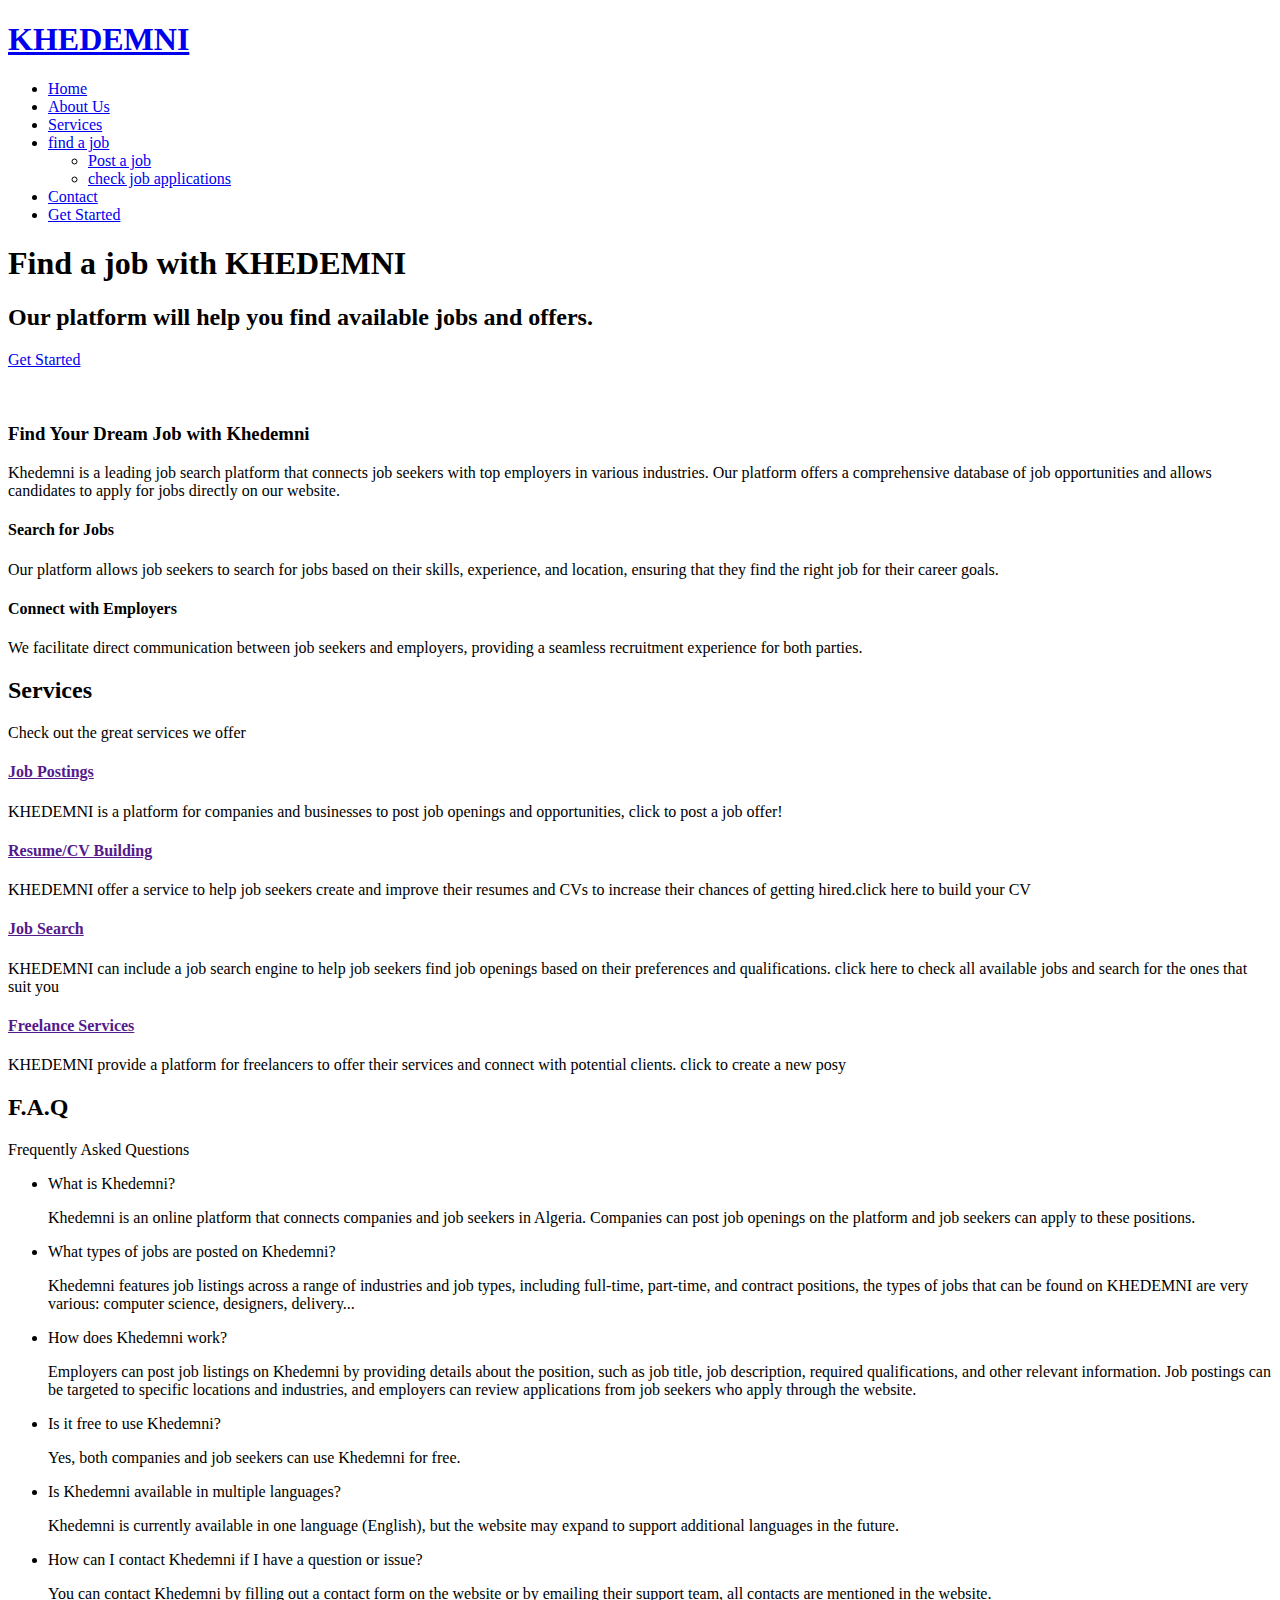
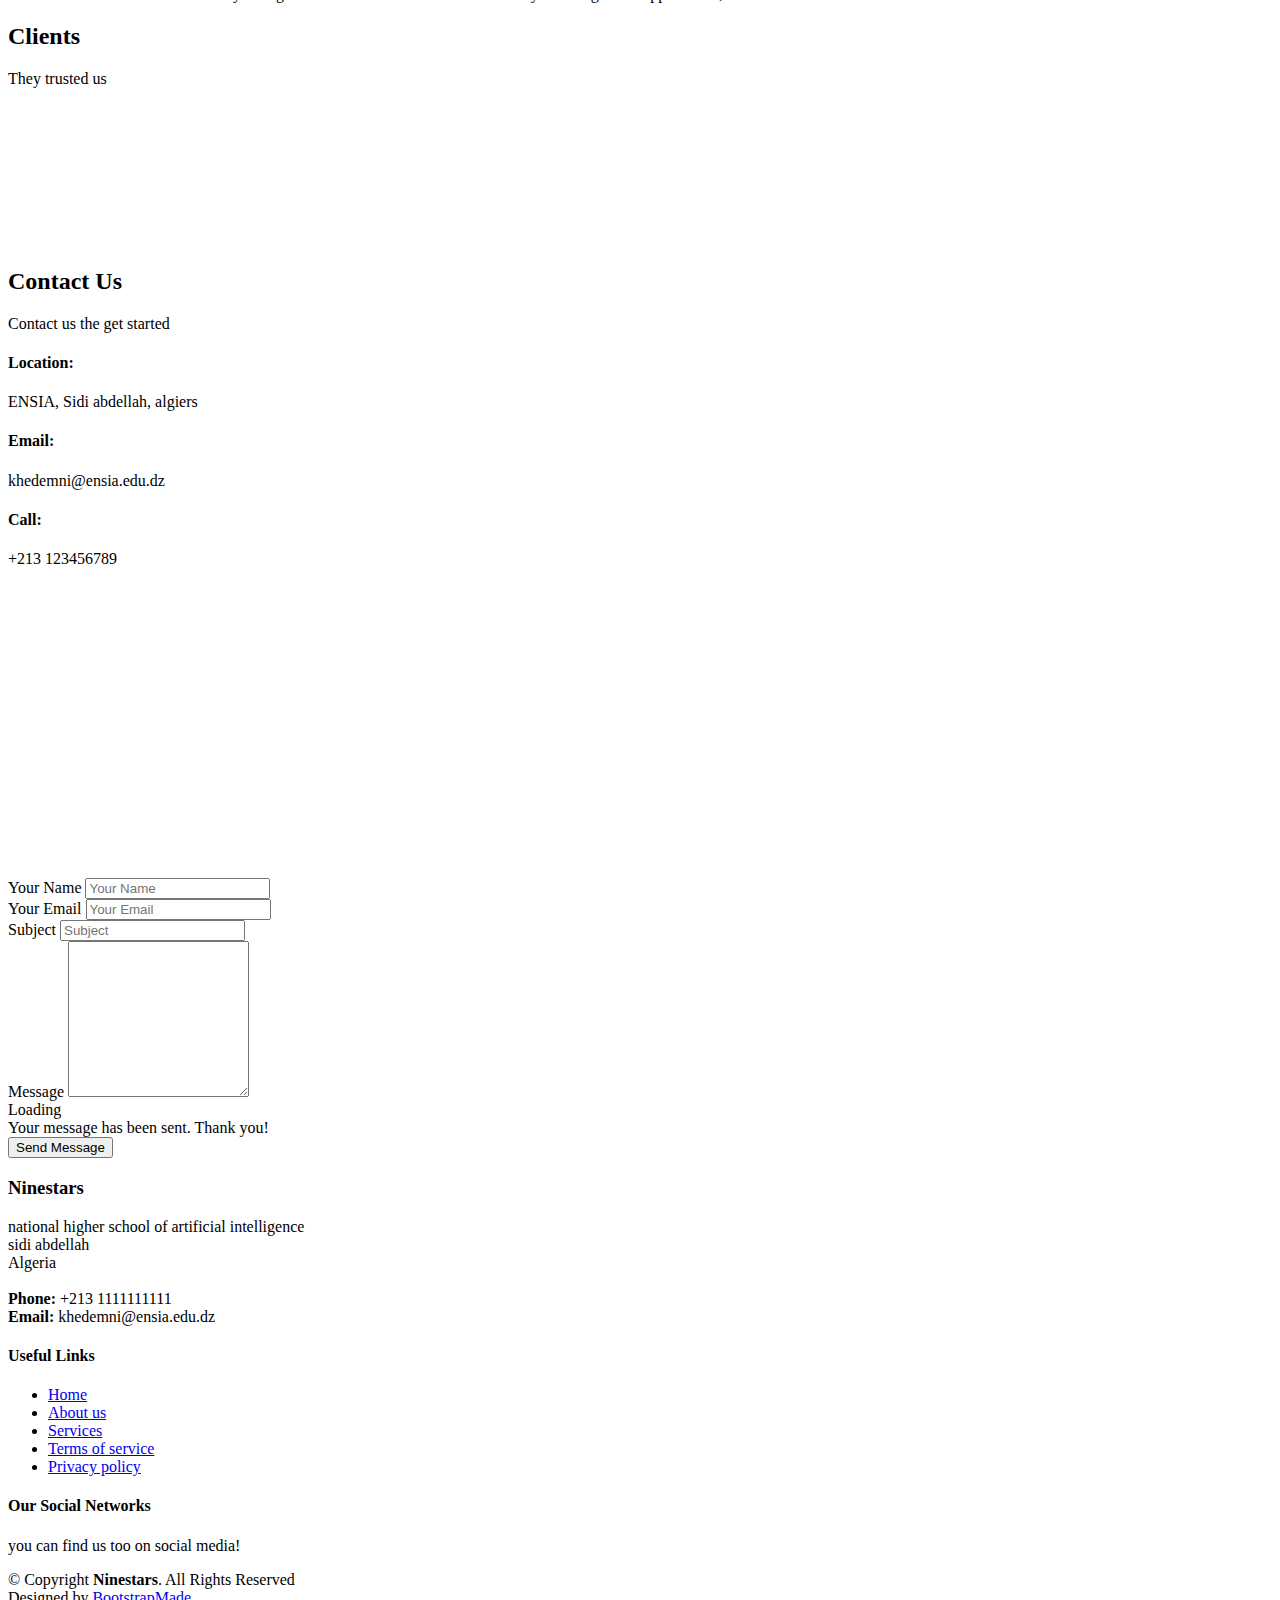
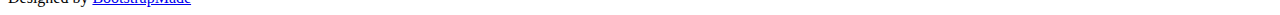
==== index.html @ c77a8284 "Add files via upload" ====
<!DOCTYPE html>
<html lang="en">

<head>
  <meta charset="utf-8">
  <meta content="width=device-width, initial-scale=1.0" name="viewport">

  <title>KHEDEMNI-home page</title>
  <meta content="" name="description">
  <meta content="" name="keywords">

  <!-- Favicons -->
  <link href="assets/img/favicon.png" rel="icon">
  <link href="assets/img/apple-touch-icon.png" rel="apple-touch-icon">

  <!-- Google Fonts -->
  <link href="https://fonts.googleapis.com/css?family=Open+Sans:300,300i,400,400i,600,600i,700,700i|Raleway:300,300i,400,400i,600,600i,700,700i" rel="stylesheet">

  <!-- Vendor CSS Files -->
  <link href="assets/vendor/aos/aos.css" rel="stylesheet">
  <link href="assets/vendor/bootstrap/css/bootstrap.min.css" rel="stylesheet">
  <link href="assets/vendor/bootstrap-icons/bootstrap-icons.css" rel="stylesheet">
  <link href="assets/vendor/boxicons/css/boxicons.min.css" rel="stylesheet">
  <link href="assets/vendor/glightbox/css/glightbox.min.css" rel="stylesheet">
  <link href="assets/vendor/swiper/swiper-bundle.min.css" rel="stylesheet">

  <!--Main CSS File -->
  <link href="assets/css/style.css" rel="stylesheet">

</head>

<body>

  <!-- ======= Header ======= -->
  <header id="header" class="fixed-top d-flex align-items-center">
    <div class="container d-flex align-items-center justify-content-between">

      <div class="logo">
        <h1 class="text-light"><a href="index.html"><span>KHEDEMNI</span></a></h1>
        <!-- Uncomment below if you prefer to use an image logo -->
        <!-- <a href="index.html"><img src="assets/img/logo.png" alt="" class="img-fluid"></a>-->
      </div>

      <nav id="navbar" class="navbar">
        <ul>
          <li><a class="nav-link scrollto active" href="#hero">Home</a></li>
          <li><a class="nav-link scrollto" href="#about">About Us</a></li>
          <li><a class="nav-link scrollto" href="#services">Services</a></li>
          <li class="dropdown"><a href="#"><span>find a job</span> <i class="bi bi-chevron-down"></i></a>
            <ul>
              <li><a href="#">Post a job</a></li>
              <li><a href="#">check job applications</a></li>
            </ul>
          </li>
          <li><a class="nav-link scrollto" href="#contact">Contact</a></li>
          <li><a class="getstarted scrollto" href="#about">Get Started</a></li>
        </ul>
        <i class="bi bi-list mobile-nav-toggle"></i>
      </nav><!-- .navbar -->

    </div>
  </header><!-- End Header -->

  <!-- ======= Hero Section ======= -->
  <section id="hero" class="d-flex align-items-center">

    <div class="container">
      <div class="row gy-4">
        <div class="col-lg-6 order-2 order-lg-1 d-flex flex-column justify-content-center">
          <h1>Find a job with KHEDEMNI</h1>
          <h2>Our platform will help you find available jobs and offers.</h2>
          <div>
            <a href="#about" class="btn-get-started scrollto">Get Started</a>
          </div>
        </div>
        <div class="col-lg-6 order-1 order-lg-2 hero-img">
          <img src="assets/img/hero-img.svg" class="img-fluid animated" alt="">
        </div>
      </div>
    </div>

  </section><!-- End Hero -->

  <main id="main">

    <!-- ======= About Section ======= -->
    <section id="about" class="about">
      <div class="container">

        <div class="row justify-content-between">
          <div class="col-lg-5 d-flex align-items-center justify-content-center about-img">
            <img src="assets/img/about-img.svg" class="img-fluid" alt="" data-aos="zoom-in">
          </div>
          <div class="col-lg-6 pt-5 pt-lg-0">
            <h3 data-aos="fade-up">Find Your Dream Job with Khedemni</h3>
            <p data-aos="fade-up" data-aos-delay="100">
              Khedemni is a leading job search platform that connects job seekers with top employers in various industries. Our platform offers a comprehensive database of job opportunities and allows candidates to apply for jobs directly on our website.
            </p>
            <div class="row">
              <div class="col-md-6" data-aos="fade-up" data-aos-delay="100">
                <i class="bx bx-receipt"></i>
                <h4>Search for Jobs</h4>
                <p>Our platform allows job seekers to search for jobs based on their skills, experience, and location, ensuring that they find the right job for their career goals.</p>
              </div>
              <div class="col-md-6" data-aos="fade-up" data-aos-delay="200">
                <i class="bx bx-cube-alt"></i>
                <h4>Connect with Employers</h4>
                <p>We facilitate direct communication between job seekers and employers, providing a seamless recruitment experience for both parties.</p>
              </div>
            </div>
          </div>
        </div>

      </div>
    </section><!-- End About Section -->

    <!-- ======= Services Section ======= -->
    <section id="services" class="services section-bg">
      <div class="container" data-aos="fade-up">

        <div class="section-title">
          <h2>Services</h2>
          <p>Check out the great services we offer</p>
        </div>

        <div class="row">
          <div class="col-md-6 col-lg-3 d-flex align-items-stretch" data-aos="zoom-in" data-aos-delay="100">
            <div class="icon-box">
              <div class="icon"><i class="bx bxl-dribbble"></i></div>
              <h4 class="title"><a href="">Job Postings</a></h4>
              <p class="description">KHEDEMNI is a platform for companies and businesses to post job openings and opportunities, click to post a job offer!</p>
            </div>
          </div>

          <div class="col-md-6 col-lg-3 d-flex align-items-stretch" data-aos="zoom-in" data-aos-delay="200">
            <div class="icon-box">
              <div class="icon"><i class="bx bx-file"></i></div>
              <h4 class="title"><a href="">Resume/CV Building</a></h4>
              <p class="description">KHEDEMNI offer a service to help job seekers create and improve their resumes and CVs to increase their chances of getting hired.click here to build your CV</p>
            </div>
          </div>

          <div class="col-md-6 col-lg-3 d-flex align-items-stretch" data-aos="zoom-in" data-aos-delay="300">
            <div class="icon-box">
              <div class="icon"><i class="bx bx-tachometer"></i></div>
              <h4 class="title"><a href="">Job Search</a></h4>
              <p class="description">KHEDEMNI can include a job search engine to help job seekers find job openings based on their preferences and qualifications. click here to check all available jobs and search for the ones that suit you</p>
            </div>
          </div>

          <div class="col-md-6 col-lg-3 d-flex align-items-stretch" data-aos="zoom-in" data-aos-delay="400">
            <div class="icon-box">
              <div class="icon"><i class="bx bx-world"></i></div>
              <h4 class="title"><a href="">Freelance Services</a></h4>
              <p class="description">KHEDEMNI provide a platform for freelancers to offer their services and connect with potential clients. click to create a new posy</p>
            </div>
          </div>

        </div>

      </div>
    </section><!-- End Services Section -->
    <!-- ======= F.A.Q Section ======= -->
    <section id="faq" class="faq section-bg">
      <div class="container" data-aos="fade-up">

        <div class="section-title">
          <h2>F.A.Q</h2>
          <p>Frequently Asked Questions</p>
        </div>

        <ul class="faq-list" data-aos="fade-up" data-aos-delay="100">

          <li>
            <div data-bs-toggle="collapse" class="collapsed question" href="#faq1">What is Khedemni? <i class="bi bi-chevron-down icon-show"></i><i class="bi bi-chevron-up icon-close"></i></div>
            <div id="faq1" class="collapse" data-bs-parent=".faq-list">
              <p>
                Khedemni is an online platform that connects companies and job seekers in Algeria. Companies can post job openings on the platform and job seekers can apply to these positions.
              </p>
            </div>
          </li>

          <li>
            <div data-bs-toggle="collapse" href="#faq2" class="collapsed question">What types of jobs are posted on Khedemni? <i class="bi bi-chevron-down icon-show"></i><i class="bi bi-chevron-up icon-close"></i></div>
            <div id="faq2" class="collapse" data-bs-parent=".faq-list">
              <p>
                Khedemni features job listings across a range of industries and job types, including full-time, part-time, and contract positions, the types of jobs that can be found on KHEDEMNI are very various: computer science, designers, delivery...
              </p>
            </div>
          </li>

          <li>
            <div data-bs-toggle="collapse" href="#faq3" class="collapsed question"> How does Khedemni work?<i class="bi bi-chevron-down icon-show"></i><i class="bi bi-chevron-up icon-close"></i></div>
            <div id="faq3" class="collapse" data-bs-parent=".faq-list">
              <p>
                Employers can post job listings on Khedemni by providing details about the position, such as job title, job description, required qualifications, and other relevant information. Job postings can be targeted to specific locations and industries, and employers can review applications from job seekers who apply through the website.
              </p>
            </div>
          </li>

          <li>
            <div data-bs-toggle="collapse" href="#faq4" class="collapsed question">Is it free to use Khedemni?<i class="bi bi-chevron-down icon-show"></i><i class="bi bi-chevron-up icon-close"></i></div>
            <div id="faq4" class="collapse" data-bs-parent=".faq-list">
              <p>
                Yes, both companies and job seekers can use Khedemni for free.
              </p>
            </div>
          </li>

          <li>
            <div data-bs-toggle="collapse" href="#faq5" class="collapsed question">Is Khedemni available in multiple languages?<i class="bi bi-chevron-down icon-show"></i><i class="bi bi-chevron-up icon-close"></i></div>
            <div id="faq5" class="collapse" data-bs-parent=".faq-list">
              <p>
                Khedemni is currently available in one language (English), but the website may expand to support additional languages in the future.
              </p>
            </div>
          </li>

          <li>
            <div data-bs-toggle="collapse" href="#faq6" class="collapsed question">How can I contact Khedemni if I have a question or issue? <i class="bi bi-chevron-down icon-show"></i><i class="bi bi-chevron-up icon-close"></i></div>
            <div id="faq6" class="collapse" data-bs-parent=".faq-list">
              <p>
                You can contact Khedemni by filling out a contact form on the website or by emailing their support team, all contacts are mentioned in the website.
              </p>
            </div>
          </li>

        </ul>

      </div>
    </section><!-- End F.A.Q Section -->
    <!-- ======= Clients Section ======= -->
    <section id="clients" class="clients section-bg">
      <div class="container" data-aos="fade-up">

        <div class="section-title">
          <h2>Clients</h2>
          <p>They trusted us</p>
        </div>

        <div class="clients-slider swiper" data-aos="fade-up" data-aos-delay="100">
          <div class="swiper-wrapper align-items-center">
            <div class="swiper-slide"><img src="assets/img/clients/client-1.png" class="img-fluid" alt=""></div>
            <div class="swiper-slide"><img src="assets/img/clients/client-2.png" class="img-fluid" alt=""></div>
            <div class="swiper-slide"><img src="assets/img/clients/client-3.png" class="img-fluid" alt=""></div>
            <div class="swiper-slide"><img src="assets/img/clients/client-4.png" class="img-fluid" alt=""></div>
            <div class="swiper-slide"><img src="assets/img/clients/client-5.png" class="img-fluid" alt=""></div>
            <div class="swiper-slide"><img src="assets/img/clients/client-6.png" class="img-fluid" alt=""></div>
            <div class="swiper-slide"><img src="assets/img/clients/client-7.png" class="img-fluid" alt=""></div>
            <div class="swiper-slide"><img src="assets/img/clients/client-8.png" class="img-fluid" alt=""></div>
          </div>
          <div class="swiper-pagination"></div>
        </div>

      </div>
    </section><!-- End Clients Section -->

    <!-- ======= Contact Us Section ======= -->
    <section id="contact" class="contact">
      <div class="container" data-aos="fade-up">

        <div class="section-title">
          <h2>Contact Us</h2>
          <p>Contact us the get started</p>
        </div>

        <div class="row">

          <div class="col-lg-5 d-flex align-items-stretch" data-aos="fade-up" data-aos-delay="100">
            <div class="info">
              <div class="address">
                <i class="bi bi-geo-alt"></i>
                <h4>Location:</h4>
                <p>ENSIA, Sidi abdellah, algiers</p>
              </div>

              <div class="email">
                <i class="bi bi-envelope"></i>
                <h4>Email:</h4>
                <p>khedemni@ensia.edu.dz</p>
              </div>

              <div class="phone">
                <i class="bi bi-phone"></i>
                <h4>Call:</h4>
                <p>+213 123456789</p>
              </div>

              <iframe src="https://www.google.com/maps/embed?pb=!1m14!1m8!1m3!1d12097.433213460943!2d-74.0062269!3d40.7101282!3m2!1i1024!2i768!4f13.1!3m3!1m2!1s0x0%3A0xb89d1fe6bc499443!2sDowntown+Conference+Center!5e0!3m2!1smk!2sbg!4v1539943755621" frameborder="0" style="border:0; width: 100%; height: 290px;" allowfullscreen></iframe>
            </div>

          </div>

          <div class="col-lg-7 mt-5 mt-lg-0 d-flex align-items-stretch" data-aos="fade-up" data-aos-delay="200">
            <form action="forms/contact.php" method="post" role="form" class="php-email-form">
              <div class="row">
                <div class="form-group col-md-6">
                  <label for="name">Your Name</label>
                  <input type="text" name="name" class="form-control" id="name" placeholder="Your Name" required>
                </div>
                <div class="form-group col-md-6 mt-3 mt-md-0">
                  <label for="name">Your Email</label>
                  <input type="email" class="form-control" name="email" id="email" placeholder="Your Email" required>
                </div>
              </div>
              <div class="form-group mt-3">
                <label for="name">Subject</label>
                <input type="text" class="form-control" name="subject" id="subject" placeholder="Subject" required>
              </div>
              <div class="form-group mt-3">
                <label for="name">Message</label>
                <textarea class="form-control" name="message" rows="10" required></textarea>
              </div>
              <div class="my-3">
                <div class="loading">Loading</div>
                <div class="error-message"></div>
                <div class="sent-message">Your message has been sent. Thank you!</div>
              </div>
              <div class="text-center"><button type="submit">Send Message</button></div>
            </form>
          </div>

        </div>

      </div>
    </section><!-- End Contact Us Section -->

  </main><!-- End #main -->

  <!-- ======= Footer ======= -->
  <footer id="footer">
    <div class="footer-top">
      <div class="container">
        <div class="row">

          <div class="col-lg-3 col-md-6 footer-contact">
            <h3>Ninestars</h3>
            <p>
              national higher school of artificial intelligence <br>
              sidi abdellah<br>
              Algeria <br><br>
              <strong>Phone:</strong> +213 1111111111<br>
              <strong>Email:</strong> khedemni@ensia.edu.dz<br>
            </p>
          </div>

          <div class="col-lg-3 col-md-6 footer-links">
            <h4>Useful Links</h4>
            <ul>
              <li><i class="bx bx-chevron-right"></i> <a href="#">Home</a></li>
              <li><i class="bx bx-chevron-right"></i> <a href="#about">About us</a></li>
              <li><i class="bx bx-chevron-right"></i> <a href="#services">Services</a></li>
              <li><i class="bx bx-chevron-right"></i> <a href="#">Terms of service</a></li>
              <li><i class="bx bx-chevron-right"></i> <a href="#">Privacy policy</a></li>
            </ul>
          </div>
          <div class="col-lg-3 col-md-6 footer-links">
            <h4>Our Social Networks</h4>
            <div class="social-links mt-3">
              <p>you can find us too on social media!</p>
              <a href="https://twitter.com" class="twitter"><i class="bx bxl-twitter"></i></a>
              <a href="#" class="facebook"><i class="bx bxl-facebook"></i></a>
              <a href="#" class="instagram"><i class="bx bxl-instagram"></i></a>
              <a href="#" class="google-plus"><i class="bx bxl-skype"></i></a>
              <a href="#" class="linkedin"><i class="bx bxl-linkedin"></i></a>
            </div>
          </div>

        </div>
      </div>
    </div>

    <div class="container py-4">
      <div class="copyright">
        &copy; Copyright <strong><span>Ninestars</span></strong>. All Rights Reserved
      </div>
      <div class="credits">
        <!-- All the links in the footer should remain intact. -->
        <!-- You can delete the links only if you purchased the pro version. -->
        <!-- Licensing information: https://bootstrapmade.com/license/ -->
        <!-- Purchase the pro version with working PHP/AJAX contact form: https://bootstrapmade.com/ninestars-free-bootstrap-3-theme-for-creative/ -->
        Designed by <a href="https://bootstrapmade.com/">BootstrapMade</a>
      </div>
    </div>
  </footer><!-- End Footer -->

  <a href="#" class="back-to-top d-flex align-items-center justify-content-center"><i class="bi bi-arrow-up-short"></i></a>

  <!-- Vendor JS Files -->
  <script src="assets/vendor/aos/aos.js"></script>
  <script src="assets/vendor/bootstrap/js/bootstrap.bundle.min.js"></script>
  <script src="assets/vendor/glightbox/js/glightbox.min.js"></script>
  <script src="assets/vendor/isotope-layout/isotope.pkgd.min.js"></script>
  <script src="assets/vendor/swiper/swiper-bundle.min.js"></script>
  <script src="assets/vendor/php-email-form/validate.js"></script>

  <!-- Template Main JS File -->
  <script src="assets/js/main.js"></script>

</body>

</html>
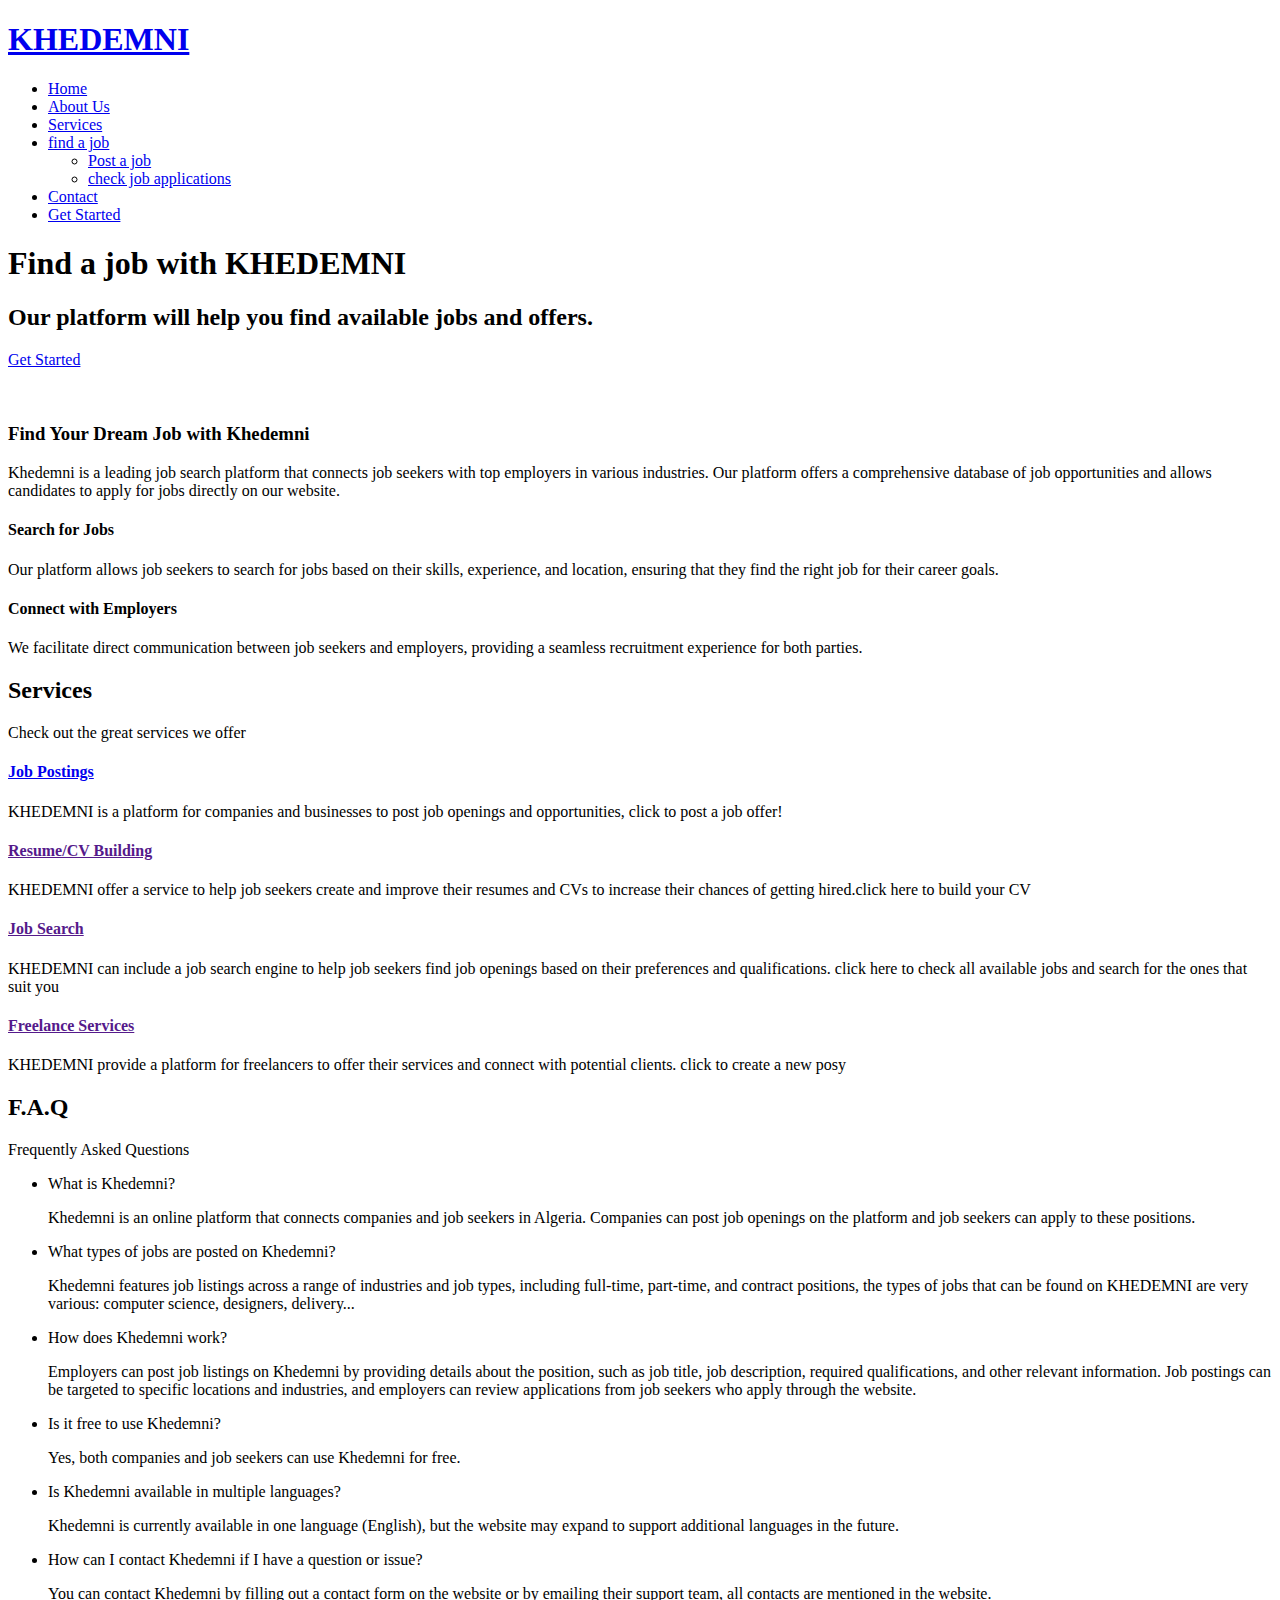
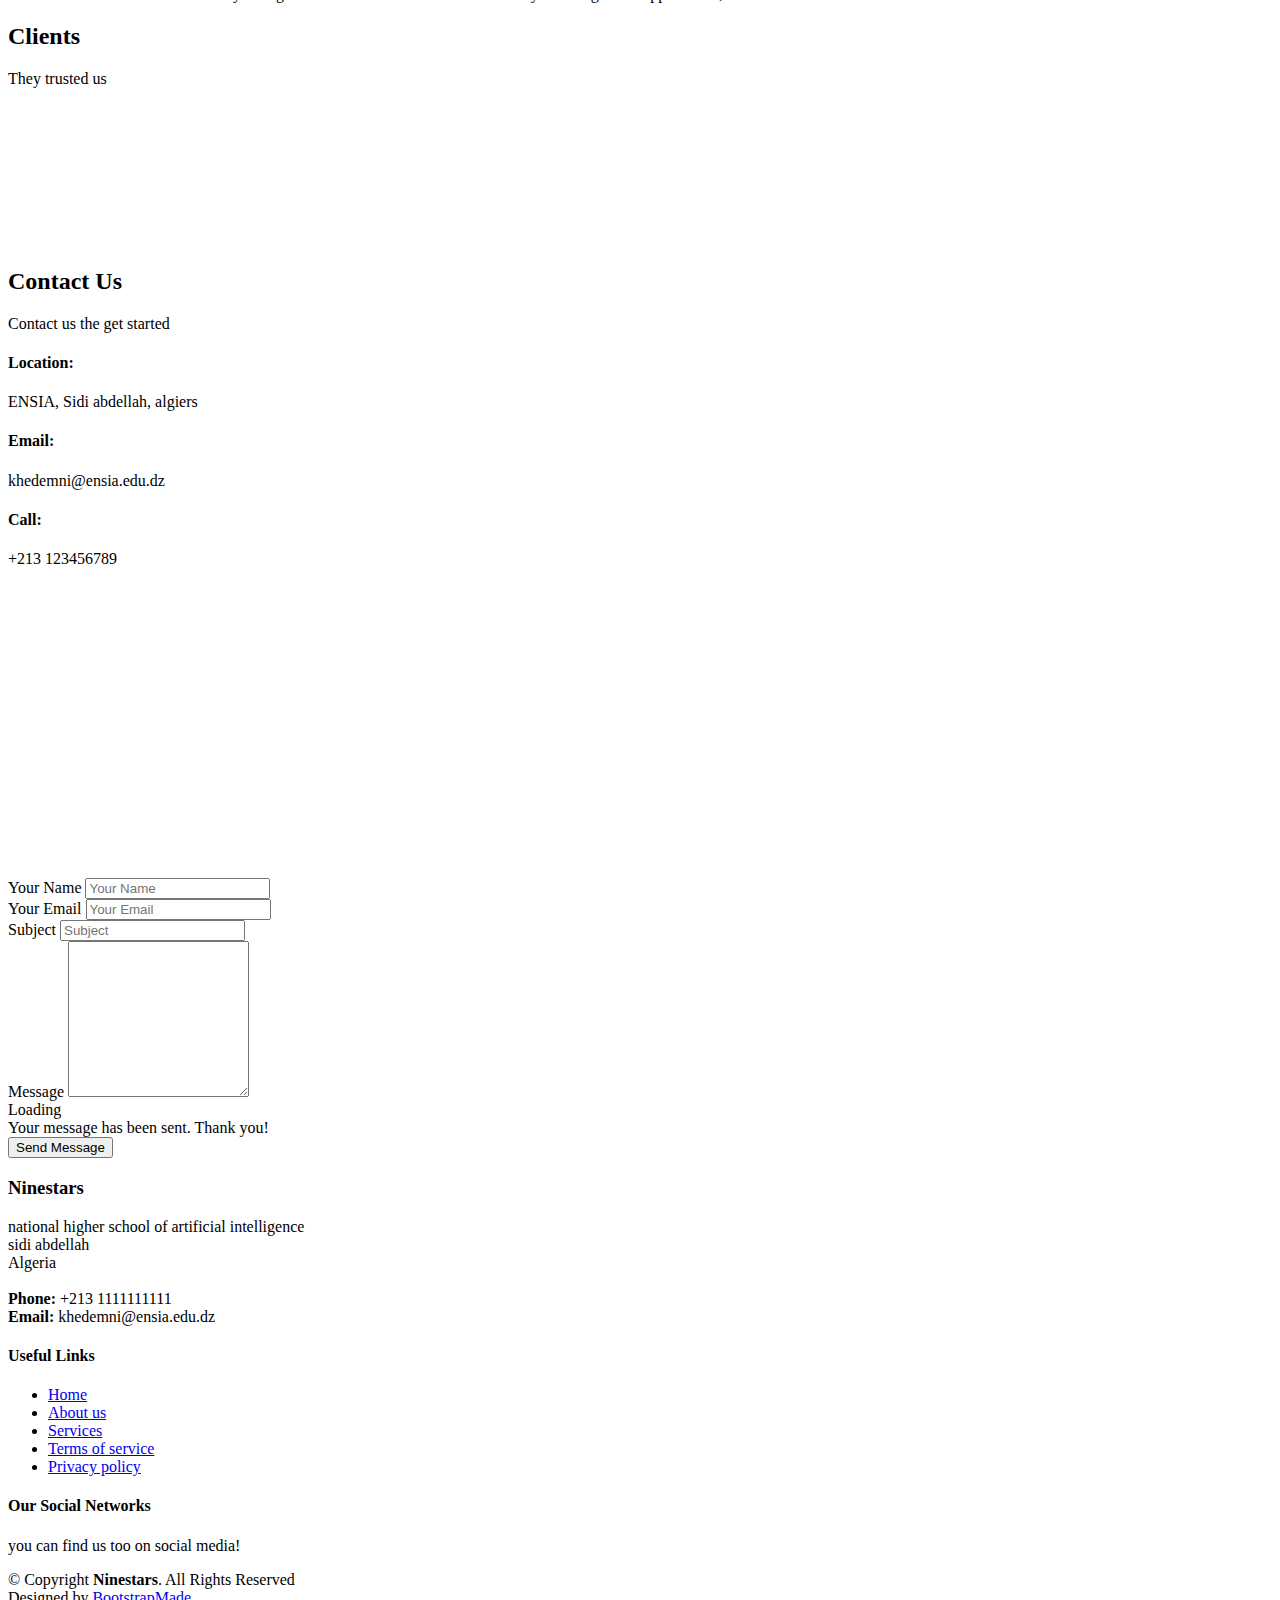
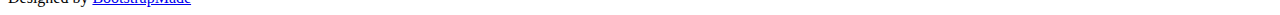
==== commit 29b6b494: "Update index.html" ====
--- a/index.html
+++ b/index.html
@@ -48,7 +48,7 @@
           <li><a class="nav-link scrollto" href="#services">Services</a></li>
           <li class="dropdown"><a href="#"><span>find a job</span> <i class="bi bi-chevron-down"></i></a>
             <ul>
-              <li><a href="#">Post a job</a></li>
+              <li><a href="jobposting.html">Post a job</a></li>
               <li><a href="#">check job applications</a></li>
             </ul>
           </li>
@@ -127,7 +127,7 @@
           <div class="col-md-6 col-lg-3 d-flex align-items-stretch" data-aos="zoom-in" data-aos-delay="100">
             <div class="icon-box">
               <div class="icon"><i class="bx bxl-dribbble"></i></div>
-              <h4 class="title"><a href="">Job Postings</a></h4>
+              <h4 class="title"><a href="jobposting.html">Job Postings</a></h4>
               <p class="description">KHEDEMNI is a platform for companies and businesses to post job openings and opportunities, click to post a job offer!</p>
             </div>
           </div>
@@ -399,4 +399,4 @@
 
 </body>
 
-</html>+</html>
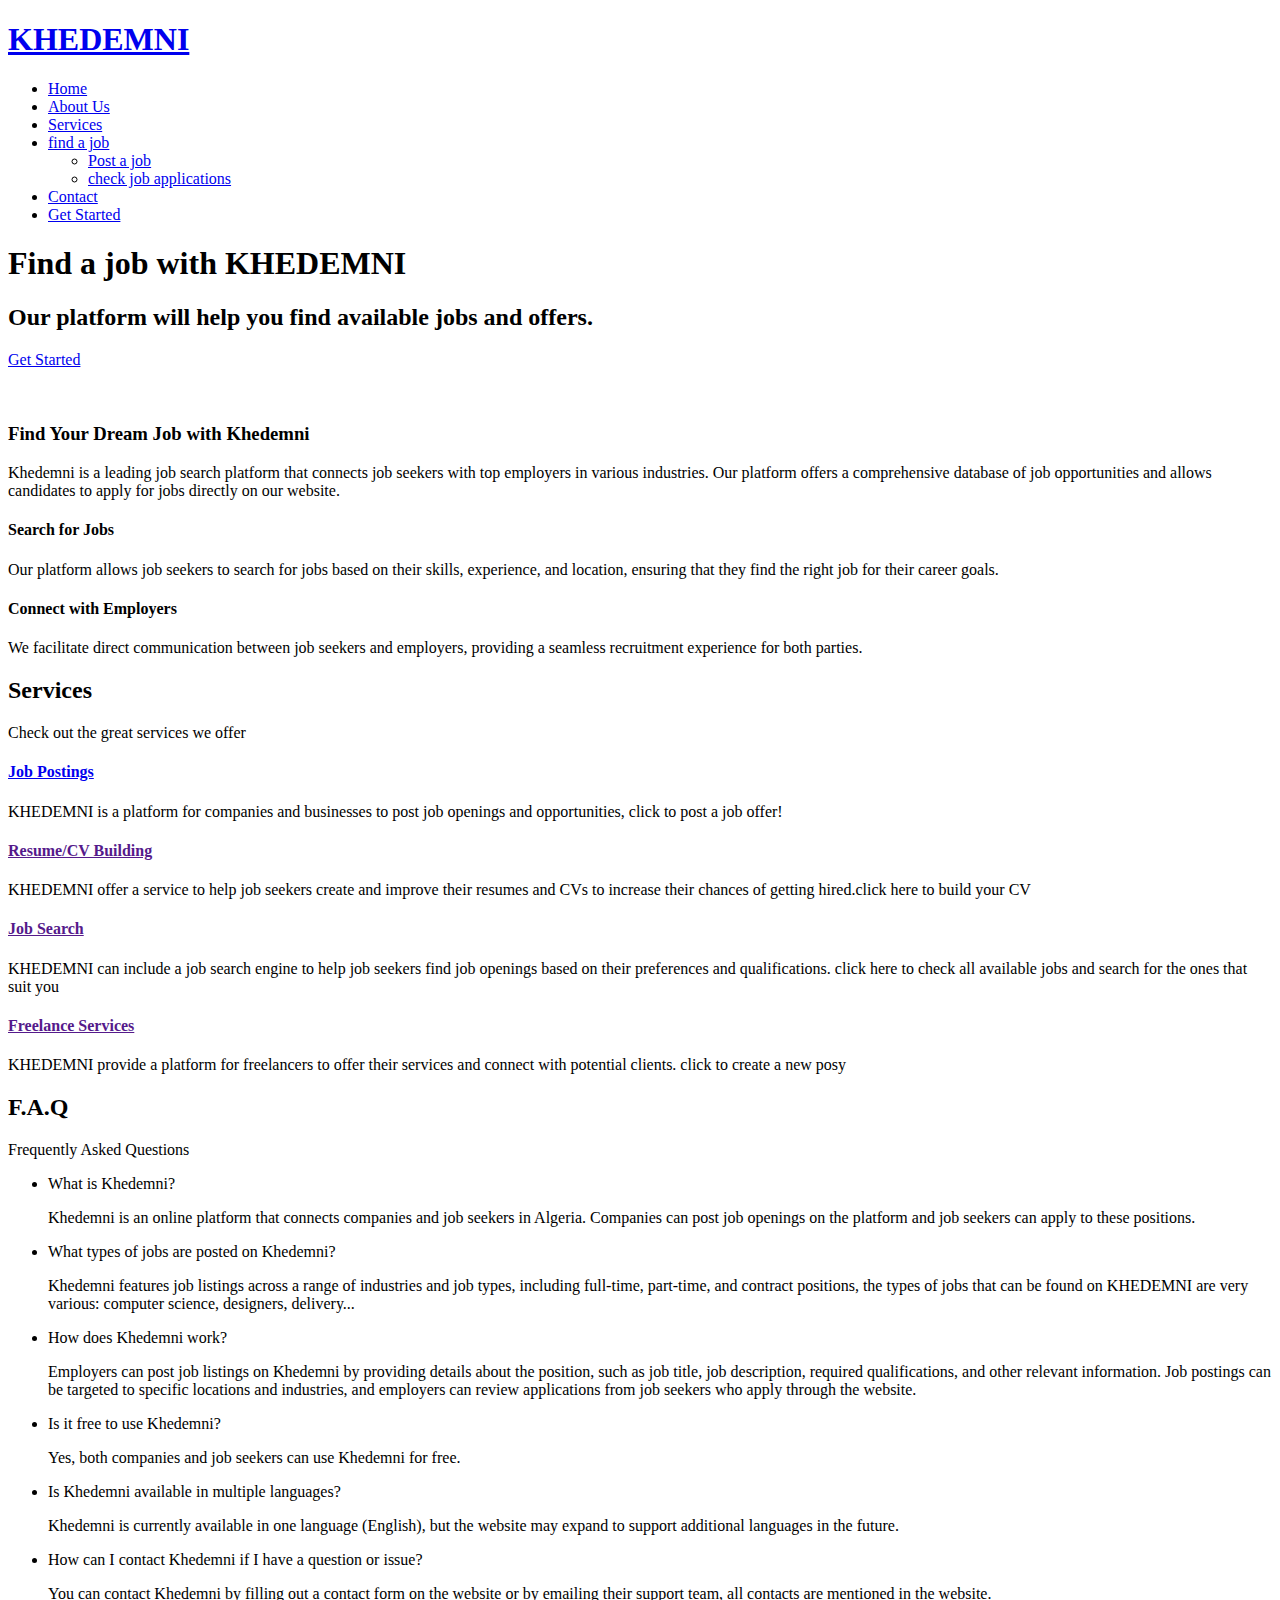
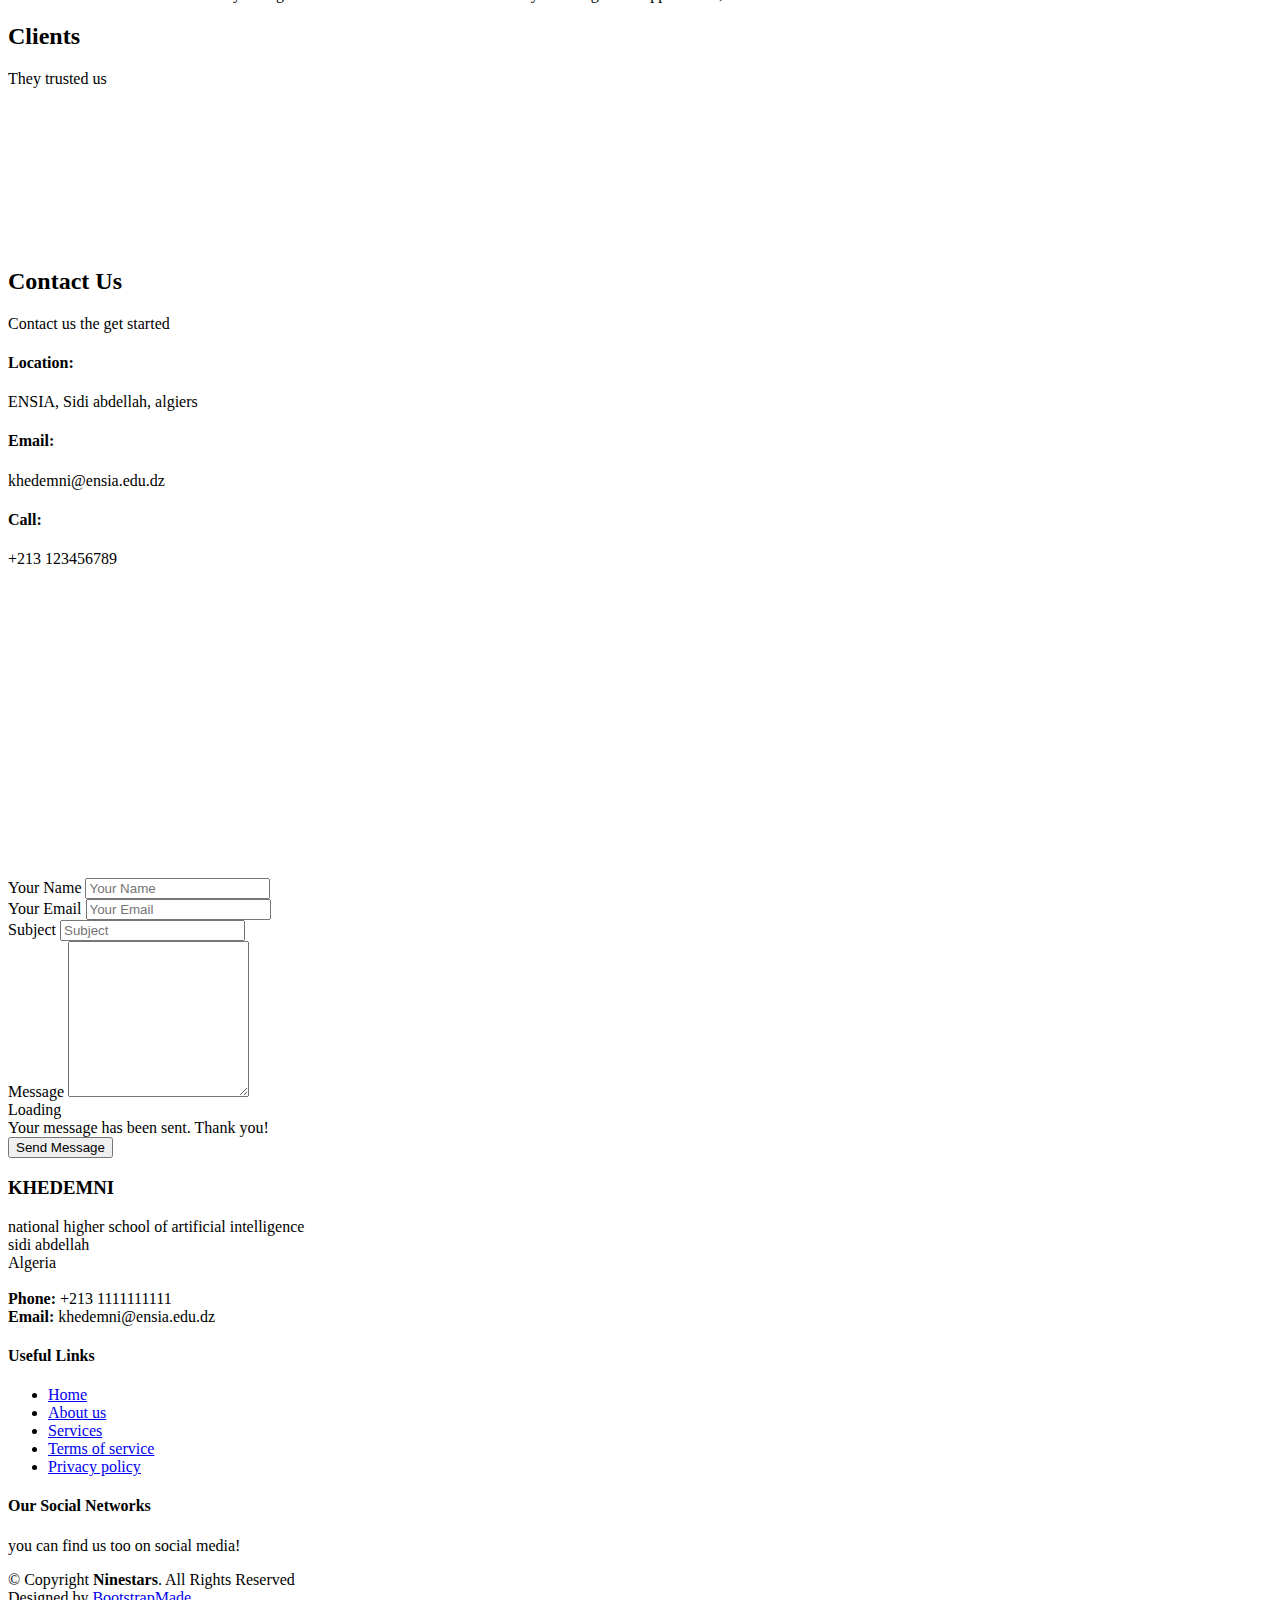
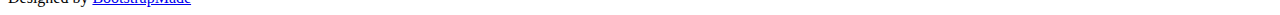
==== commit cb782716: "Update index.html" ====
--- a/index.html
+++ b/index.html
@@ -334,7 +334,7 @@
         <div class="row">
 
           <div class="col-lg-3 col-md-6 footer-contact">
-            <h3>Ninestars</h3>
+            <h3>KHEDEMNI</h3>
             <p>
               national higher school of artificial intelligence <br>
               sidi abdellah<br>
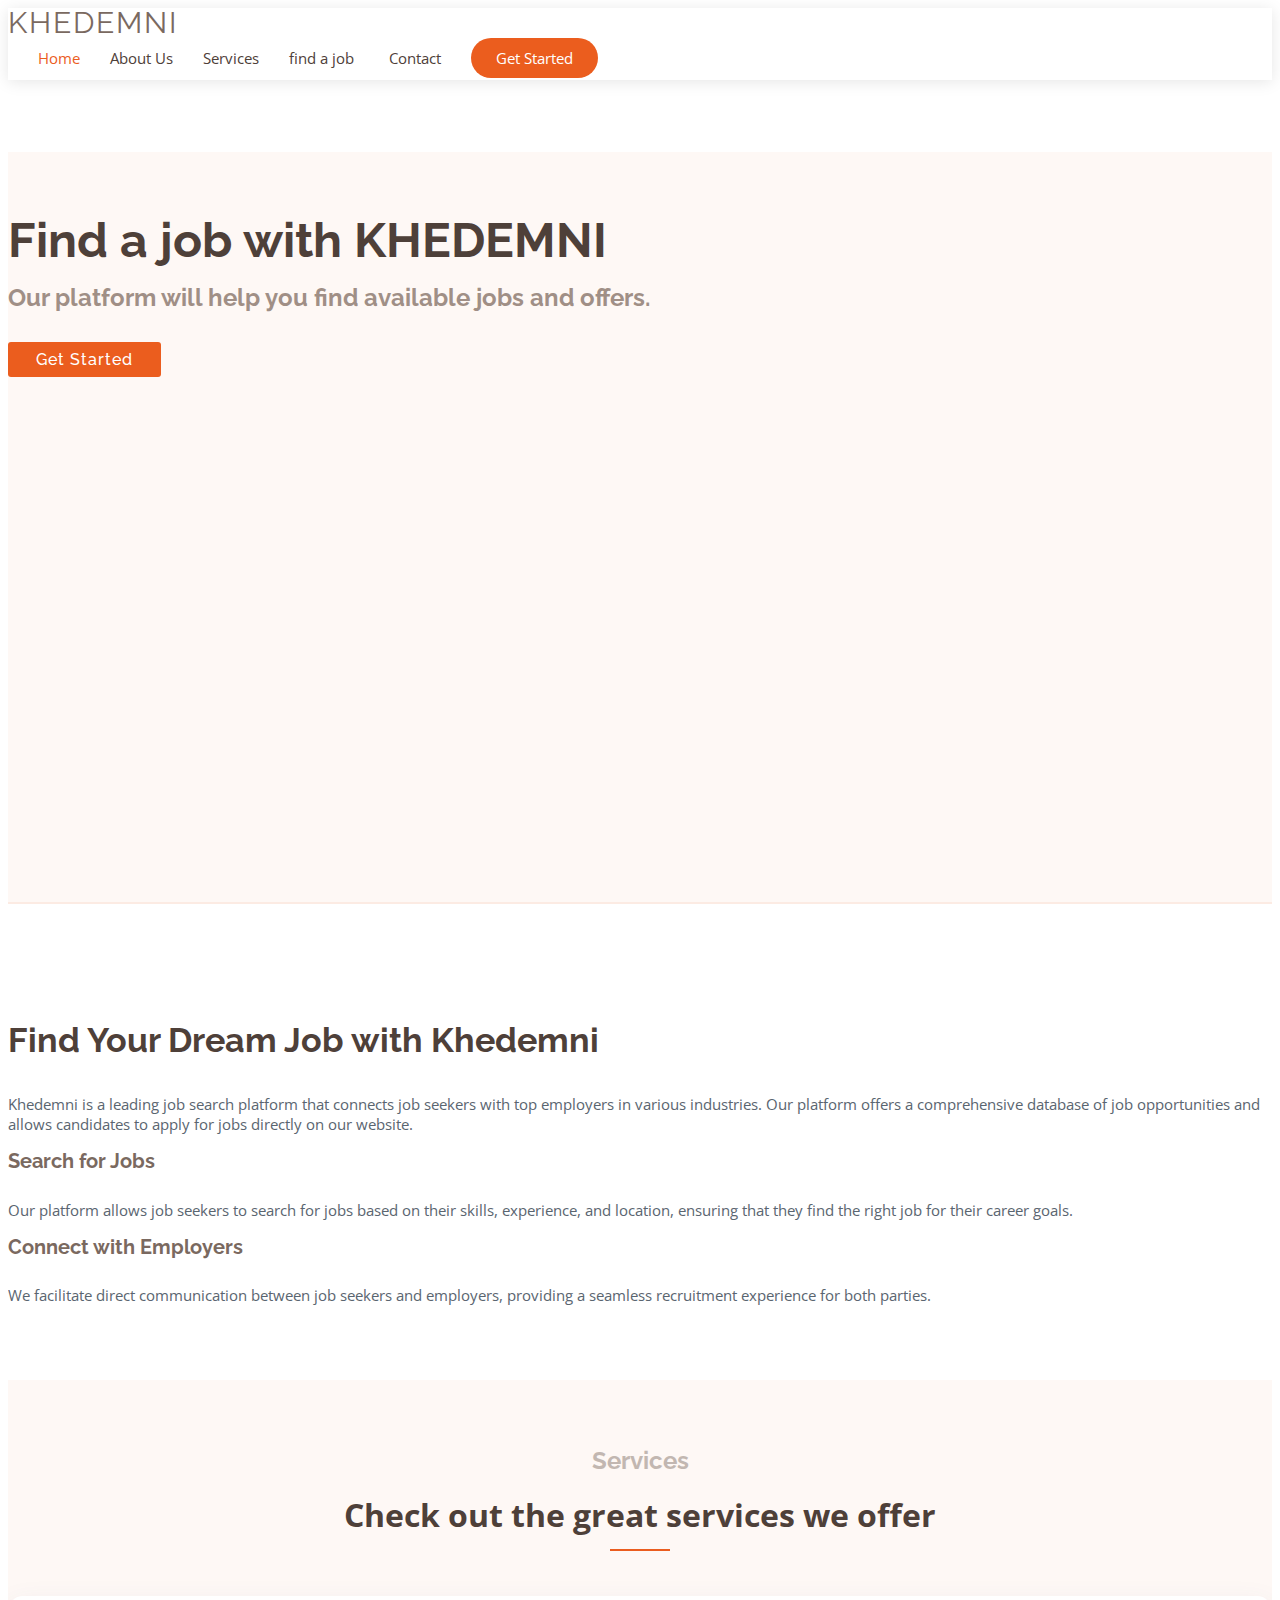
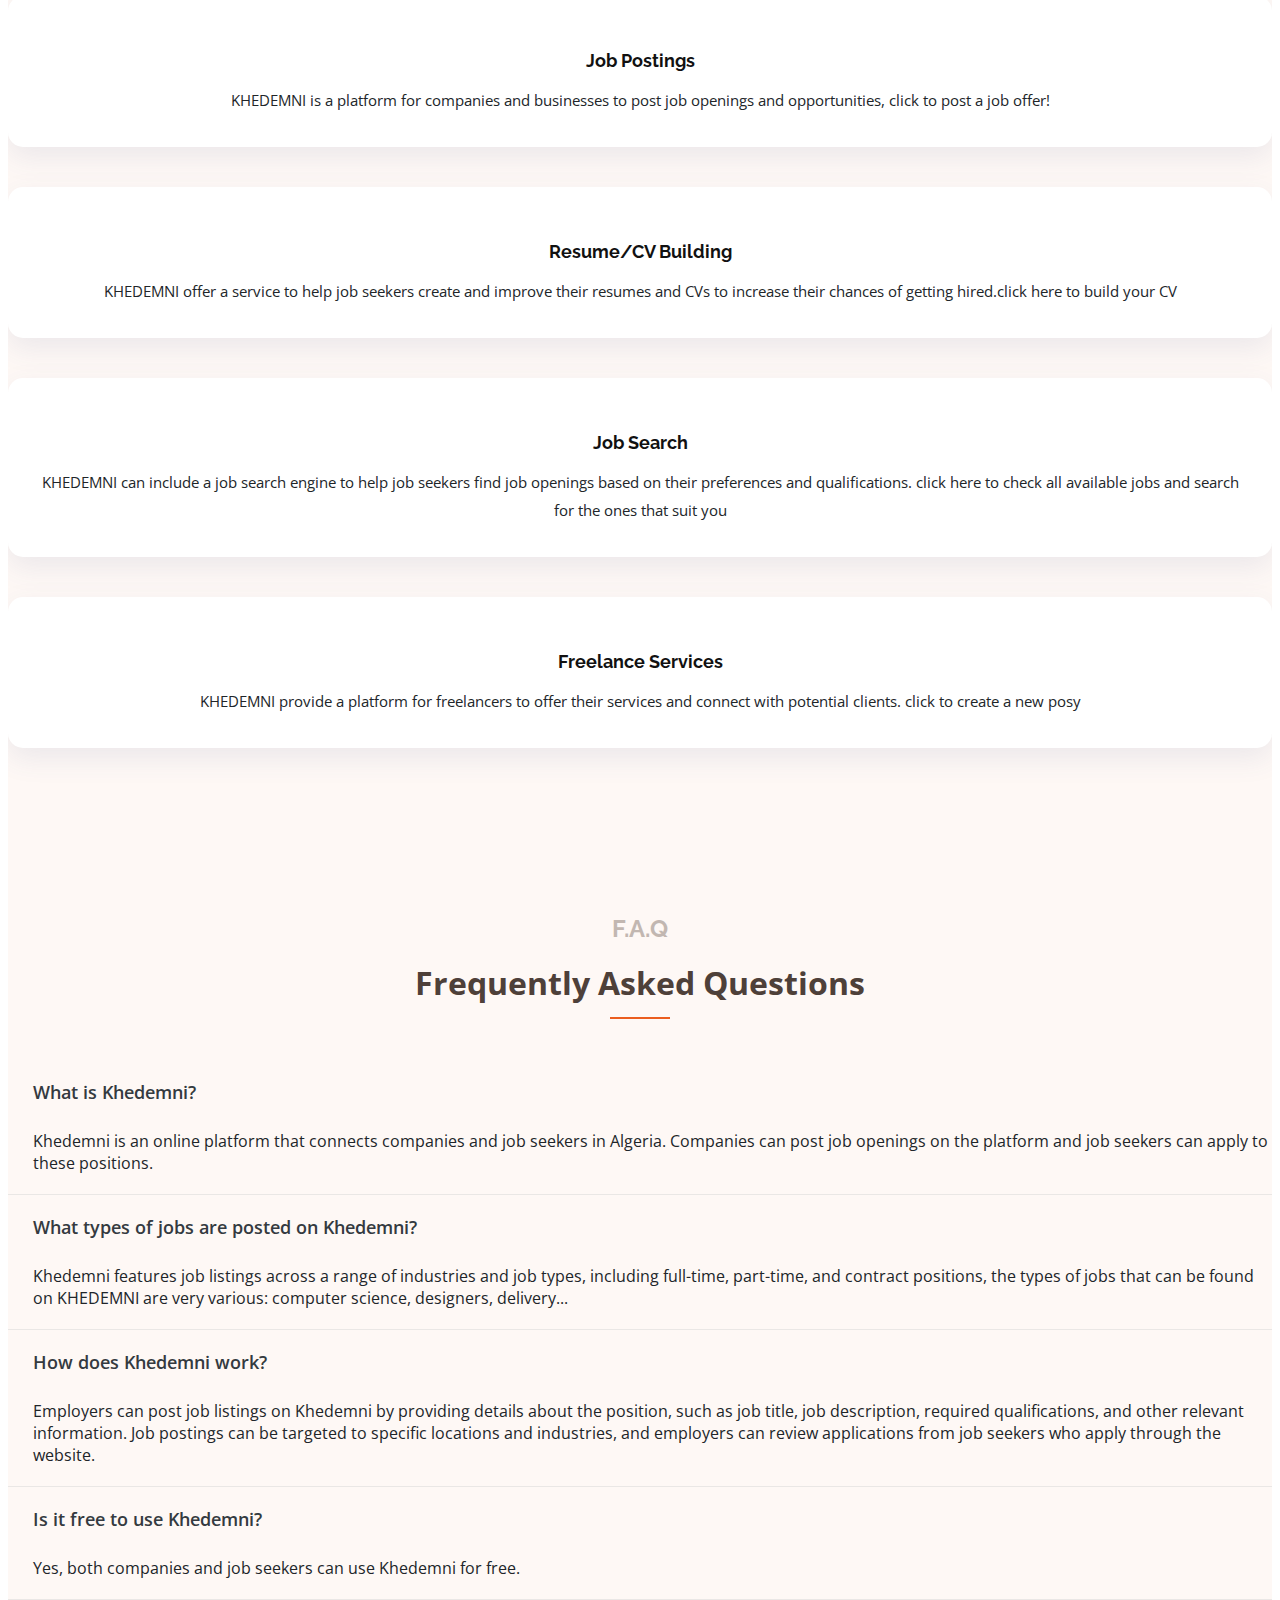
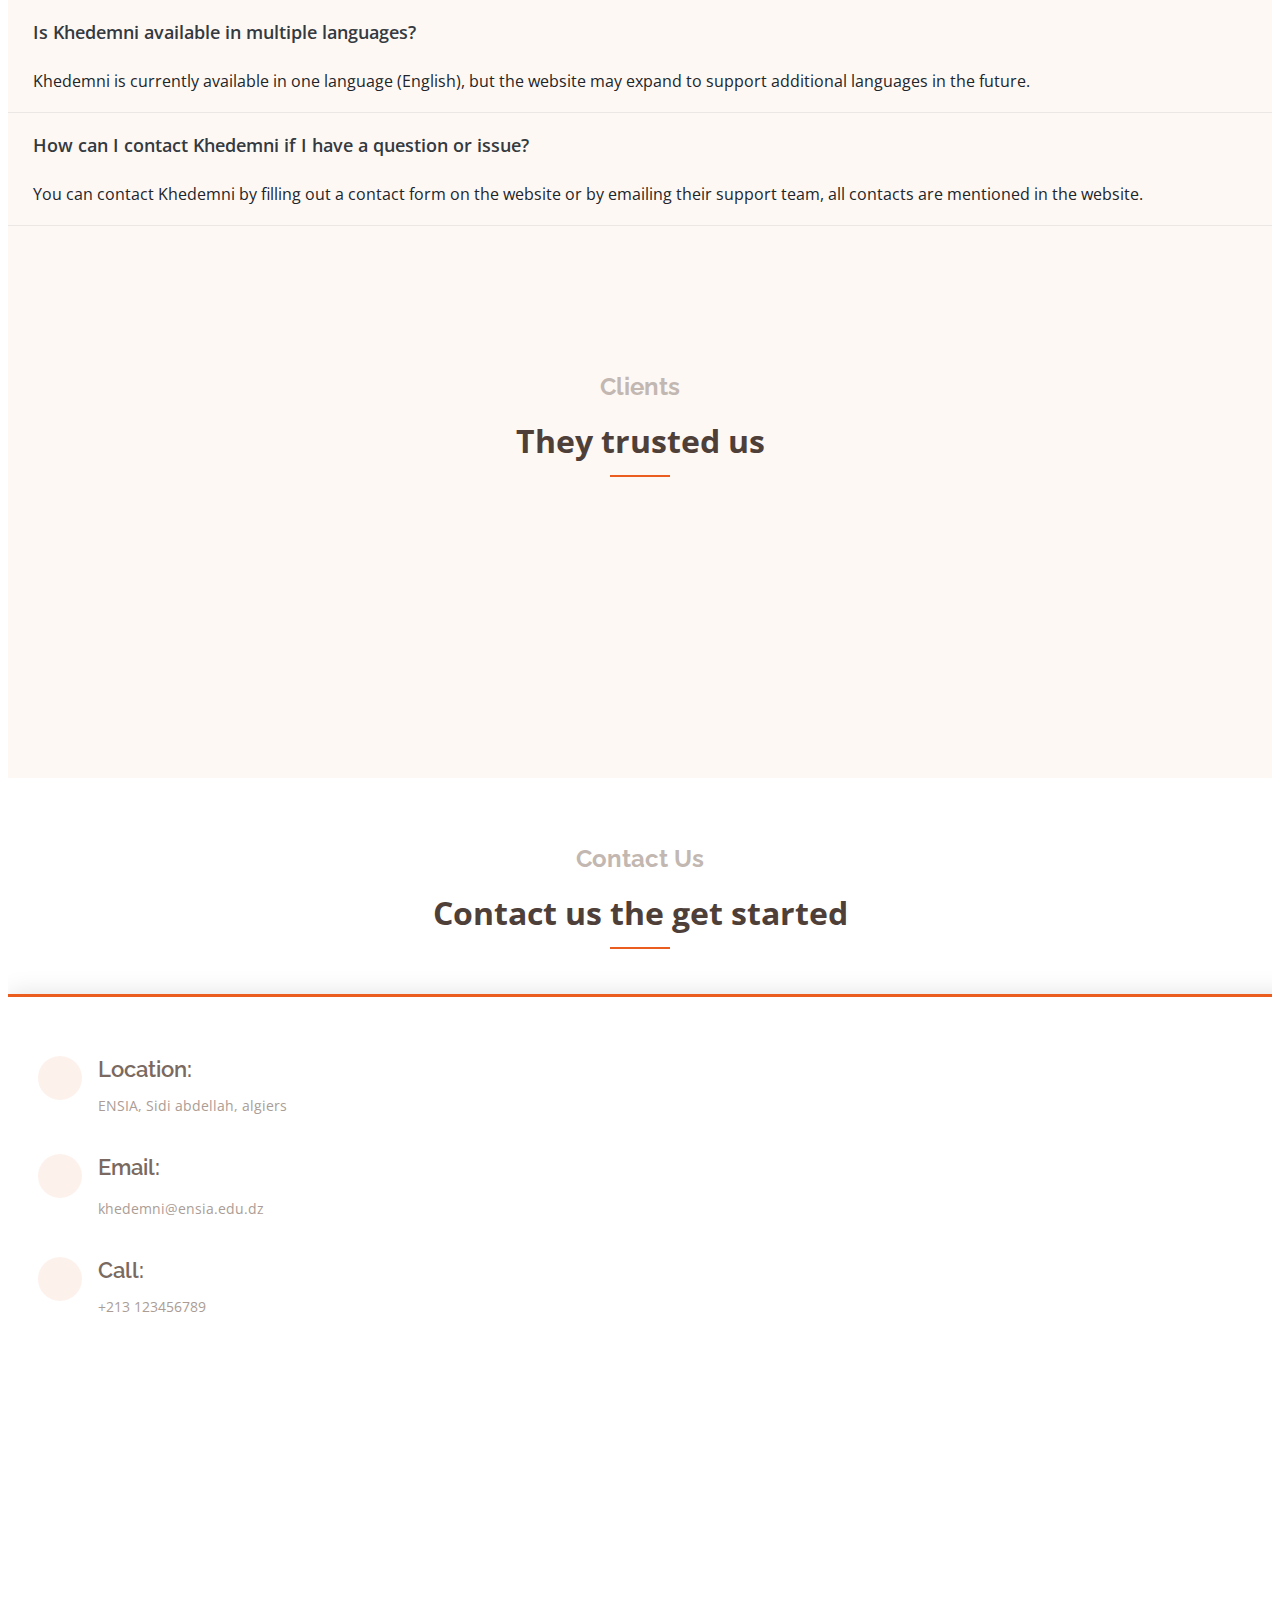
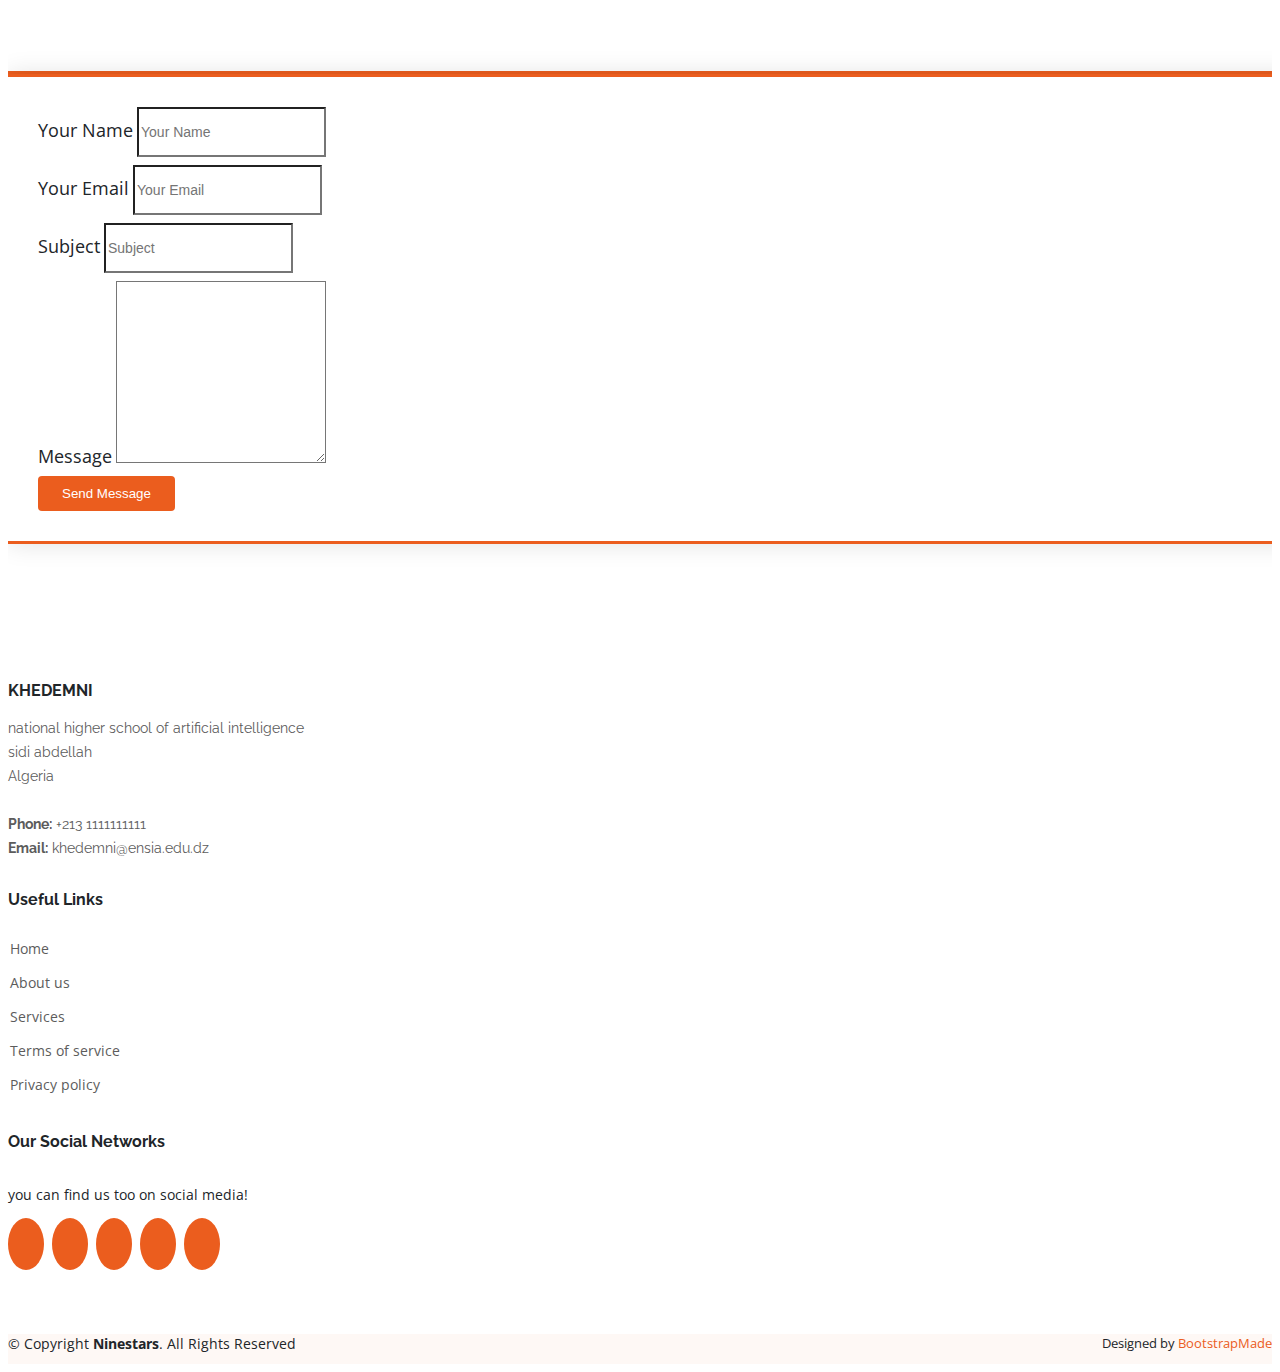
==== commit 0a0a83b6: "Update index.html" ====
--- a/index.html
+++ b/index.html
@@ -25,7 +25,7 @@
   <link href="assets/vendor/swiper/swiper-bundle.min.css" rel="stylesheet">
 
   <!--Main CSS File -->
-  <link href="assets/css/style.css" rel="stylesheet">
+  <link href="css/style.css" rel="stylesheet">
 
 </head>
 
--- a/css/style.css
+++ b/css/style.css
@@ -0,0 +1,1392 @@
+/**
+* Template Name: Ninestars
+* Updated: Mar 10 2023 with Bootstrap v5.2.3
+* Template URL: https://bootstrapmade.com/ninestars-free-bootstrap-3-theme-for-creative/
+* Author: BootstrapMade.com
+* License: https://bootstrapmade.com/license/
+*/
+
+/*--------------------------------------------------------------
+# General
+--------------------------------------------------------------*/
+body {
+  font-family: "Open Sans", sans-serif;
+  color: #212529;
+}
+
+a {
+  color: #eb5d1e;
+  text-decoration: none;
+}
+
+a:hover {
+  color: #ef7f4d;
+  text-decoration: none;
+}
+
+h1,
+h2,
+h3,
+h4,
+h5,
+h6,
+.font-primary {
+  font-family: "Raleway", sans-serif;
+}
+
+/*--------------------------------------------------------------
+# Back to top button
+--------------------------------------------------------------*/
+.back-to-top {
+  position: fixed;
+  visibility: hidden;
+  opacity: 0;
+  right: 15px;
+  bottom: 15px;
+  z-index: 99999;
+  background: #eb5d1e;
+  width: 40px;
+  height: 40px;
+  border-radius: 4px;
+  transition: all 0.4s;
+}
+
+.back-to-top i {
+  font-size: 24px;
+  color: #fff;
+  line-height: 0;
+}
+
+.back-to-top:hover {
+  background: #ee7843;
+  color: #fff;
+}
+
+.back-to-top.active {
+  visibility: visible;
+  opacity: 1;
+}
+
+/*--------------------------------------------------------------
+# Disable aos animation delay on mobile devices
+--------------------------------------------------------------*/
+@media screen and (max-width: 768px) {
+  [data-aos-delay] {
+    transition-delay: 0 !important;
+  }
+}
+
+/*--------------------------------------------------------------
+# Header
+--------------------------------------------------------------*/
+#header {
+  height: 72px;
+  transition: all 0.5s;
+  z-index: 997;
+  transition: all 0.5s;
+  background: #fff;
+  box-shadow: 0px 2px 15px rgba(0, 0, 0, 0.1);
+}
+
+#header .logo h1 {
+  font-size: 30px;
+  margin: 0;
+  line-height: 1;
+  font-weight: 400;
+  letter-spacing: 2px;
+}
+
+#header .logo h1 a,
+#header .logo h1 a:hover {
+  color: #7a6960;
+  text-decoration: none;
+}
+
+#header .logo img {
+  padding: 0;
+  margin: 0;
+  max-height: 40px;
+}
+
+#main {
+  margin-top: 72px;
+}
+
+/*--------------------------------------------------------------
+# Navigation Menu
+--------------------------------------------------------------*/
+/**
+* Desktop Navigation 
+*/
+.navbar {
+  padding: 0;
+}
+
+.navbar ul {
+  margin: 0;
+  padding: 0;
+  display: flex;
+  list-style: none;
+  align-items: center;
+}
+
+.navbar li {
+  position: relative;
+}
+
+.navbar a,
+.navbar a:focus {
+  display: flex;
+  align-items: center;
+  justify-content: space-between;
+  padding: 10px 0 10px 30px;
+  font-size: 15px;
+  color: #4e4039;
+  white-space: nowrap;
+  transition: 0.3s;
+}
+
+.navbar a i,
+.navbar a:focus i {
+  font-size: 12px;
+  line-height: 0;
+  margin-left: 5px;
+}
+
+.navbar a:hover,
+.navbar .active,
+.navbar .active:focus,
+.navbar li:hover>a {
+  color: #eb5d1e;
+}
+
+.navbar .getstarted,
+.navbar .getstarted:focus {
+  background: #eb5d1e;
+  color: #fff;
+  padding: 10px 25px;
+  margin-left: 30px;
+  border-radius: 50px;
+}
+
+.navbar .getstarted:hover,
+.navbar .getstarted:focus:hover {
+  color: #fff;
+  background: #ee7843;
+}
+
+.navbar .dropdown ul {
+  display: block;
+  position: absolute;
+  left: 14px;
+  top: calc(100% + 30px);
+  margin: 0;
+  padding: 10px 0;
+  z-index: 99;
+  opacity: 0;
+  visibility: hidden;
+  background: #fff;
+  box-shadow: 0px 0px 30px rgba(127, 137, 161, 0.25);
+  transition: 0.3s;
+}
+
+.navbar .dropdown ul li {
+  min-width: 200px;
+}
+
+.navbar .dropdown ul a {
+  padding: 10px 20px;
+  font-size: 15px;
+  text-transform: none;
+}
+
+.navbar .dropdown ul a i {
+  font-size: 12px;
+}
+
+.navbar .dropdown ul a:hover,
+.navbar .dropdown ul .active:hover,
+.navbar .dropdown ul li:hover>a {
+  color: #eb5d1e;
+}
+
+.navbar .dropdown:hover>ul {
+  opacity: 1;
+  top: 100%;
+  visibility: visible;
+}
+
+.navbar .dropdown .dropdown ul {
+  top: 0;
+  left: calc(100% - 30px);
+  visibility: hidden;
+}
+
+.navbar .dropdown .dropdown:hover>ul {
+  opacity: 1;
+  top: 0;
+  left: 100%;
+  visibility: visible;
+}
+
+@media (max-width: 1366px) {
+  .navbar .dropdown .dropdown ul {
+    left: -90%;
+  }
+
+  .navbar .dropdown .dropdown:hover>ul {
+    left: -100%;
+  }
+}
+
+/**
+* Mobile Navigation 
+*/
+.mobile-nav-toggle {
+  color: #7a6960;
+  font-size: 28px;
+  cursor: pointer;
+  display: none;
+  line-height: 0;
+  transition: 0.5s;
+}
+
+.mobile-nav-toggle.bi-x {
+  color: #fff;
+}
+
+@media (max-width: 991px) {
+  .mobile-nav-toggle {
+    display: block;
+  }
+
+  .navbar ul {
+    display: none;
+  }
+}
+
+.navbar-mobile {
+  position: fixed;
+  overflow: hidden;
+  top: 0;
+  right: 0;
+  left: 0;
+  bottom: 0;
+  background: rgba(78, 64, 57, 0.9);
+  transition: 0.3s;
+}
+
+.navbar-mobile .mobile-nav-toggle {
+  position: absolute;
+  top: 15px;
+  right: 15px;
+}
+
+.navbar-mobile ul {
+  display: block;
+  position: absolute;
+  top: 55px;
+  right: 15px;
+  bottom: 15px;
+  left: 15px;
+  padding: 10px 0;
+  background-color: #fff;
+  overflow-y: auto;
+  transition: 0.3s;
+}
+
+.navbar-mobile a,
+.navbar-mobile a:focus {
+  padding: 10px 20px;
+  font-size: 15px;
+  color: #7a6960;
+}
+
+.navbar-mobile a:hover,
+.navbar-mobile .active,
+.navbar-mobile li:hover>a {
+  color: #eb5d1e;
+}
+
+.navbar-mobile .getstarted,
+.navbar-mobile .getstarted:focus {
+  margin: 15px;
+}
+
+.navbar-mobile .dropdown ul {
+  position: static;
+  display: none;
+  margin: 10px 20px;
+  padding: 10px 0;
+  z-index: 99;
+  opacity: 1;
+  visibility: visible;
+  background: #fff;
+  box-shadow: 0px 0px 30px rgba(127, 137, 161, 0.25);
+}
+
+.navbar-mobile .dropdown ul li {
+  min-width: 200px;
+}
+
+.navbar-mobile .dropdown ul a {
+  padding: 10px 20px;
+}
+
+.navbar-mobile .dropdown ul a i {
+  font-size: 12px;
+}
+
+.navbar-mobile .dropdown ul a:hover,
+.navbar-mobile .dropdown ul .active:hover,
+.navbar-mobile .dropdown ul li:hover>a {
+  color: #eb5d1e;
+}
+
+.navbar-mobile .dropdown>.dropdown-active {
+  display: block;
+}
+
+/*--------------------------------------------------------------
+# Hero Section
+--------------------------------------------------------------*/
+#hero {
+  width: 100%;
+  height: 70vh;
+  background: #fef8f5;
+  border-bottom: 2px solid #fcebe3;
+  margin: 72px 0 -72px 0;
+}
+
+#hero h1 {
+  margin: 0;
+  font-size: 48px;
+  font-weight: 700;
+  line-height: 56px;
+  color: #4e4039;
+}
+
+#hero h2 {
+  color: #a08f86;
+  margin: 15px 0 0 0;
+  font-size: 24px;
+}
+
+#hero .btn-get-started {
+  font-family: "Raleway", sans-serif;
+  font-weight: 500;
+  font-size: 16px;
+  letter-spacing: 1px;
+  display: inline-block;
+  padding: 8px 28px;
+  border-radius: 3px;
+  transition: 0.5s;
+  margin-top: 30px;
+  color: #fff;
+  background: #eb5d1e;
+}
+
+#hero .btn-get-started:hover {
+  background: #ef7f4d;
+}
+
+#hero .animated {
+  animation: up-down 2s ease-in-out infinite alternate-reverse both;
+}
+
+@media (max-width: 991px) {
+  #hero {
+    height: calc(100vh - 72px);
+  }
+
+  #hero .animated {
+    animation: none;
+  }
+
+  #hero .hero-img {
+    text-align: center;
+  }
+
+  #hero .hero-img img {
+    width: 50%;
+  }
+}
+
+@media (max-width: 768px) {
+  #hero h1 {
+    font-size: 28px;
+    line-height: 36px;
+  }
+
+  #hero h2 {
+    font-size: 18px;
+    line-height: 24px;
+  }
+
+  #hero .hero-img img {
+    width: 70%;
+  }
+}
+
+@media (max-width: 575px) {
+  #hero .hero-img img {
+    width: 80%;
+  }
+}
+
+@media (max-height: 600px) {
+  #hero {
+    height: 120vh;
+  }
+}
+
+@keyframes up-down {
+  0% {
+    transform: translateY(10px);
+  }
+
+  100% {
+    transform: translateY(-10px);
+  }
+}
+
+/*--------------------------------------------------------------
+# Sections General
+--------------------------------------------------------------*/
+section {
+  padding: 60px 0;
+  overflow: hidden;
+}
+
+.section-bg {
+  background-color: #fef8f5;
+}
+
+.section-title {
+  text-align: center;
+  padding-bottom: 30px;
+}
+
+.section-title h2 {
+  font-size: 24px;
+  font-weight: 700;
+  padding-bottom: 0;
+  line-height: 1px;
+  margin-bottom: 15px;
+  color: #c2b7b1;
+}
+
+.section-title p {
+  padding-bottom: 15px;
+  margin-bottom: 15px;
+  position: relative;
+  font-size: 32px;
+  font-weight: 700;
+  color: #4e4039;
+}
+
+.section-title p::after {
+  content: "";
+  position: absolute;
+  display: block;
+  width: 60px;
+  height: 2px;
+  background: #eb5d1e;
+  bottom: 0;
+  left: calc(50% - 30px);
+}
+
+/*--------------------------------------------------------------
+# Breadcrumbs
+--------------------------------------------------------------*/
+.breadcrumbs {
+  padding: 15px 0;
+  background-color: #fef5f1;
+  min-height: 40px;
+}
+
+.breadcrumbs h2 {
+  font-size: 24px;
+  font-weight: 300;
+}
+
+.breadcrumbs ol {
+  display: flex;
+  flex-wrap: wrap;
+  list-style: none;
+  padding: 0;
+  margin: 0;
+  font-size: 14px;
+}
+
+.breadcrumbs ol li+li {
+  padding-left: 10px;
+}
+
+.breadcrumbs ol li+li::before {
+  display: inline-block;
+  padding-right: 10px;
+  color: #6c757d;
+  content: "/";
+}
+
+@media (max-width: 768px) {
+  .breadcrumbs .d-flex {
+    display: block !important;
+  }
+
+  .breadcrumbs ol {
+    display: block;
+  }
+
+  .breadcrumbs ol li {
+    display: inline-block;
+  }
+}
+
+/*--------------------------------------------------------------
+# About
+--------------------------------------------------------------*/
+.about h3 {
+  font-weight: 700;
+  font-size: 34px;
+  color: #4e4039;
+}
+
+.about h4 {
+  font-size: 20px;
+  font-weight: 700;
+  margin-top: 5px;
+  color: #7a6960;
+}
+
+.about i {
+  font-size: 48px;
+  margin-top: 15px;
+  color: #f39e7a;
+}
+
+.about p {
+  font-size: 15px;
+  color: #5a6570;
+}
+
+@media (max-width: 991px) {
+  .about .about-img img {
+    max-width: 70%;
+  }
+}
+
+@media (max-width: 767px) {
+  .about .about-img img {
+    max-width: 90%;
+  }
+}
+
+/*--------------------------------------------------------------
+# Services
+--------------------------------------------------------------*/
+.services .icon-box {
+  padding: 30px;
+  position: relative;
+  overflow: hidden;
+  margin: 0 0 40px 0;
+  background: #fff;
+  box-shadow: 0 10px 29px 0 rgba(68, 88, 144, 0.1);
+  transition: all 0.3s ease-in-out;
+  border-radius: 15px;
+  text-align: center;
+  border-bottom: 3px solid #fff;
+}
+
+.services .icon-box:hover {
+  transform: translateY(-5px);
+  border-color: #ef7f4d;
+}
+
+.services .icon i {
+  font-size: 48px;
+  line-height: 1;
+  margin-bottom: 15px;
+  color: #ef7f4d;
+}
+
+.services .title {
+  font-weight: 700;
+  margin-bottom: 15px;
+  font-size: 18px;
+}
+
+.services .title a {
+  color: #111;
+}
+
+.services .description {
+  font-size: 15px;
+  line-height: 28px;
+  margin-bottom: 0;
+}
+
+/*--------------------------------------------------------------
+# Portfolio
+--------------------------------------------------------------*/
+.portfolio .portfolio-item {
+  margin-bottom: 30px;
+}
+
+.portfolio #portfolio-flters {
+  padding: 0;
+  margin: 0 0 35px 0;
+  list-style: none;
+  text-align: center;
+}
+
+.portfolio #portfolio-flters li {
+  cursor: pointer;
+  margin: 0 15px 15px 0;
+  display: inline-block;
+  padding: 5px;
+  font-size: 16px;
+  font-weight: 600;
+  line-height: 20px;
+  color: #212529;
+  margin-bottom: 5px;
+  transition: all 0.3s ease-in-out;
+}
+
+.portfolio #portfolio-flters li:hover,
+.portfolio #portfolio-flters li.filter-active {
+  color: #eb5d1e;
+}
+
+.portfolio #portfolio-flters li:last-child {
+  margin-right: 0;
+}
+
+.portfolio .portfolio-wrap {
+  transition: 0.3s;
+  position: relative;
+  overflow: hidden;
+  border-radius: 8px;
+  z-index: 1;
+}
+
+.portfolio .portfolio-wrap::before {
+  content: "";
+  background: rgba(122, 105, 96, 0.6);
+  position: absolute;
+  left: 100%;
+  right: 0;
+  top: 0;
+  bottom: 0;
+  transition: all ease-in-out 0.3s;
+  z-index: 2;
+}
+
+.portfolio .portfolio-wrap img {
+  transition: 0.3s;
+  position: relative;
+  z-index: 1;
+}
+
+.portfolio .portfolio-wrap .portfolio-links {
+  opacity: 0;
+  left: 0;
+  right: 0;
+  top: calc(50% - 32px);
+  text-align: center;
+  z-index: 3;
+  position: absolute;
+  transition: all ease-in-out 0.3s;
+}
+
+.portfolio .portfolio-wrap .portfolio-links a {
+  color: #eb5d1e;
+  margin: 0 4px;
+  line-height: 0;
+  background-color: #fff;
+  padding-top: 6px;
+  padding-right: 1px;
+  border-radius: 50px;
+  text-align: center;
+  width: 32px;
+  height: 32px;
+  display: inline-block;
+  transition: 0.3s;
+}
+
+.portfolio .portfolio-wrap .portfolio-links a i {
+  line-height: 0;
+  font-size: 20px;
+}
+
+.portfolio .portfolio-wrap .portfolio-links a:hover {
+  background: #eb5d1e;
+  color: #fff;
+}
+
+.portfolio .portfolio-wrap .portfolio-info {
+  opacity: 0;
+  position: absolute;
+  bottom: -20px;
+  left: 0;
+  right: 0;
+  text-align: center;
+  z-index: 3;
+  transition: all ease-in-out 0.3s;
+}
+
+.portfolio .portfolio-wrap .portfolio-info h4 {
+  font-size: 20px;
+  color: #fff;
+  font-weight: 600;
+}
+
+.portfolio .portfolio-wrap .portfolio-info p {
+  color: #ffffff;
+  font-size: 14px;
+  text-transform: uppercase;
+}
+
+.portfolio .portfolio-wrap:hover::before {
+  left: 0;
+}
+
+.portfolio .portfolio-wrap:hover .portfolio-links {
+  opacity: 1;
+  top: calc(50% - 16px);
+}
+
+.portfolio .portfolio-wrap:hover .portfolio-info {
+  opacity: 1;
+  bottom: 0;
+}
+
+/*--------------------------------------------------------------
+# Portfolio Details
+--------------------------------------------------------------*/
+.portfolio-details {
+  padding-top: 40px;
+}
+
+.portfolio-details .portfolio-details-slider img {
+  width: 100%;
+}
+
+.portfolio-details .portfolio-details-slider .swiper-pagination {
+  margin-top: 20px;
+  position: relative;
+}
+
+.portfolio-details .portfolio-details-slider .swiper-pagination .swiper-pagination-bullet {
+  width: 12px;
+  height: 12px;
+  background-color: #fff;
+  opacity: 1;
+  border: 1px solid #eb5d1e;
+}
+
+.portfolio-details .portfolio-details-slider .swiper-pagination .swiper-pagination-bullet-active {
+  background-color: #eb5d1e;
+}
+
+.portfolio-details .portfolio-info {
+  padding: 30px;
+  box-shadow: 0px 0 30px rgba(122, 105, 96, 0.08);
+}
+
+.portfolio-details .portfolio-info h3 {
+  font-size: 22px;
+  font-weight: 700;
+  margin-bottom: 20px;
+  padding-bottom: 20px;
+  border-bottom: 1px solid #eee;
+}
+
+.portfolio-details .portfolio-info ul {
+  list-style: none;
+  padding: 0;
+  font-size: 15px;
+}
+
+.portfolio-details .portfolio-info ul li+li {
+  margin-top: 10px;
+}
+
+.portfolio-details .portfolio-description {
+  padding-top: 30px;
+}
+
+.portfolio-details .portfolio-description h2 {
+  font-size: 26px;
+  font-weight: 700;
+  margin-bottom: 20px;
+}
+
+.portfolio-details .portfolio-description p {
+  padding: 0;
+}
+
+/*--------------------------------------------------------------
+# F.A.Q
+--------------------------------------------------------------*/
+.faq {
+  padding: 60px 0;
+}
+
+.faq .faq-list {
+  padding: 0;
+  list-style: none;
+}
+
+.faq .faq-list li {
+  border-bottom: 1px solid #eae7e5;
+  margin-bottom: 20px;
+  padding-bottom: 20px;
+}
+
+.faq .faq-list .question {
+  display: block;
+  position: relative;
+  font-family: #eb5d1e;
+  font-size: 18px;
+  line-height: 24px;
+  font-weight: 400;
+  font-weight: 600;
+  padding-left: 25px;
+  cursor: pointer;
+  color: #c54811;
+  transition: 0.3s;
+}
+
+.faq .faq-list i {
+  font-size: 16px;
+  position: absolute;
+  left: 0;
+  top: -2px;
+}
+
+.faq .faq-list p {
+  margin-bottom: 0;
+  padding: 10px 0 0 25px;
+}
+
+.faq .faq-list .icon-show {
+  display: none;
+}
+
+.faq .faq-list .collapsed {
+  color: #343a40;
+}
+
+.faq .faq-list .collapsed:hover {
+  color: #eb5d1e;
+}
+
+.faq .faq-list .collapsed .icon-show {
+  display: inline-block;
+  transition: 0.6s;
+}
+
+.faq .faq-list .collapsed .icon-close {
+  display: none;
+  transition: 0.6s;
+}
+
+/*--------------------------------------------------------------
+# Team
+--------------------------------------------------------------*/
+.team {
+  background: #fff;
+  padding: 60px 0;
+}
+
+.team .member {
+  text-align: center;
+  margin-bottom: 20px;
+  background: #343a40;
+  position: relative;
+  overflow: hidden;
+}
+
+.team .member .member-info {
+  opacity: 0;
+  position: absolute;
+  bottom: 0;
+  top: 0;
+  left: 0;
+  right: 0;
+  transition: 0.2s;
+}
+
+.team .member .member-info-content {
+  position: absolute;
+  left: 50px;
+  right: 0;
+  bottom: 0;
+  transition: bottom 0.4s;
+}
+
+.team .member .member-info-content h4 {
+  font-weight: 700;
+  margin-bottom: 2px;
+  font-size: 18px;
+  color: #fff;
+}
+
+.team .member .member-info-content span {
+  font-style: italic;
+  display: block;
+  font-size: 13px;
+  color: #fff;
+}
+
+.team .member .social {
+  position: absolute;
+  left: -50px;
+  top: 0;
+  bottom: 0;
+  width: 50px;
+  transition: left ease-in-out 0.3s;
+  background: rgba(78, 64, 57, 0.6);
+  text-align: center;
+}
+
+.team .member .social a {
+  transition: color 0.3s;
+  display: block;
+  color: #fff;
+  margin-top: 15px;
+}
+
+.team .member .social a:hover {
+  color: #eb5d1e;
+}
+
+.team .member .social i {
+  font-size: 18px;
+  margin: 0 2px;
+}
+
+.team .member:hover .member-info {
+  background: linear-gradient(0deg, rgba(78, 64, 57, 0.95) 0%, rgba(78, 64, 57, 0.95) 15%, rgba(255, 255, 255, 0) 100%);
+  opacity: 1;
+  transition: 0.4s;
+}
+
+.team .member:hover .member-info-content {
+  bottom: 30px;
+  transition: bottom 0.4s;
+}
+
+.team .member:hover .social {
+  left: 0;
+  transition: left ease-in-out 0.3s;
+}
+
+/*--------------------------------------------------------------
+# Clients
+--------------------------------------------------------------*/
+.clients .clients-slider .swiper-slide img {
+  opacity: 0.5;
+  transition: 0.3s;
+}
+
+.clients .clients-slider .swiper-slide img:hover {
+  opacity: 1;
+}
+
+.clients .clients-slider .swiper-pagination {
+  margin-top: 20px;
+  position: relative;
+}
+
+.clients .clients-slider .swiper-pagination .swiper-pagination-bullet {
+  width: 12px;
+  height: 12px;
+  background-color: #fff;
+  opacity: 1;
+  border: 1px solid #eb5d1e;
+}
+
+.clients .clients-slider .swiper-pagination .swiper-pagination-bullet-active {
+  background-color: #eb5d1e;
+}
+
+/*--------------------------------------------------------------
+# Contact Us
+--------------------------------------------------------------*/
+.contact .info {
+  border-top: 3px solid #eb5d1e;
+  border-bottom: 3px solid #eb5d1e;
+  padding: 30px;
+  background: #fff;
+  width: 100%;
+  box-shadow: 0 0 24px 0 rgba(0, 0, 0, 0.12);
+}
+
+.contact .info i {
+  font-size: 20px;
+  color: #eb5d1e;
+  float: left;
+  width: 44px;
+  height: 44px;
+  background: #fdf1ec;
+  display: flex;
+  justify-content: center;
+  align-items: center;
+  border-radius: 50px;
+  transition: all 0.3s ease-in-out;
+}
+
+.contact .info h4 {
+  padding: 0 0 0 60px;
+  font-size: 22px;
+  font-weight: 600;
+  margin-bottom: 5px;
+  color: #7a6960;
+}
+
+.contact .info p {
+  padding: 0 0 10px 60px;
+  margin-bottom: 20px;
+  font-size: 14px;
+  color: #ab9d95;
+}
+
+.contact .info .email p {
+  padding-top: 5px;
+}
+
+.contact .info .social-links {
+  padding-left: 60px;
+}
+
+.contact .info .social-links a {
+  font-size: 18px;
+  display: inline-block;
+  background: #333;
+  color: #fff;
+  line-height: 1;
+  padding: 8px 0;
+  border-radius: 50%;
+  text-align: center;
+  width: 36px;
+  height: 36px;
+  transition: 0.3s;
+  margin-right: 10px;
+}
+
+.contact .info .social-links a:hover {
+  background: #eb5d1e;
+  color: #fff;
+}
+
+.contact .info .email:hover i,
+.contact .info .address:hover i,
+.contact .info .phone:hover i {
+  background: #eb5d1e;
+  color: #fff;
+}
+
+.contact .php-email-form {
+  width: 100%;
+  border-top: 3px solid #eb5d1e;
+  border-bottom: 3px solid #eb5d1e;
+  padding: 30px;
+  background: #fff;
+  box-shadow: 0 0 24px 0 rgba(0, 0, 0, 0.12);
+}
+
+.contact .php-email-form .form-group {
+  padding-bottom: 8px;
+}
+
+.contact .php-email-form .error-message {
+  display: none;
+  color: #fff;
+  background: #ed3c0d;
+  text-align: left;
+  padding: 15px;
+  font-weight: 600;
+}
+
+.contact .php-email-form .error-message br+br {
+  margin-top: 25px;
+}
+
+.contact .php-email-form .sent-message {
+  display: none;
+  color: #fff;
+  background: #18d26e;
+  text-align: center;
+  padding: 15px;
+  font-weight: 600;
+}
+
+.contact .php-email-form .loading {
+  display: none;
+  background: #fff;
+  text-align: center;
+  padding: 15px;
+}
+
+.contact .php-email-form .loading:before {
+  content: "";
+  display: inline-block;
+  border-radius: 50%;
+  width: 24px;
+  height: 24px;
+  margin: 0 10px -6px 0;
+  border: 3px solid #18d26e;
+  border-top-color: #eee;
+  animation: animate-loading 1s linear infinite;
+}
+
+.contact .php-email-form input,
+.contact .php-email-form textarea {
+  border-radius: 0;
+  box-shadow: none;
+  font-size: 14px;
+}
+
+.contact .php-email-form input {
+  height: 44px;
+}
+
+.contact .php-email-form textarea {
+  padding: 10px 12px;
+}
+
+.contact .php-email-form button[type=submit] {
+  background: #eb5d1e;
+  border: 0;
+  padding: 10px 24px;
+  color: #fff;
+  transition: 0.4s;
+  border-radius: 4px;
+}
+
+.contact .php-email-form button[type=submit]:hover {
+  background: #ef7f4d;
+}
+
+@keyframes animate-loading {
+  0% {
+    transform: rotate(0deg);
+  }
+
+  100% {
+    transform: rotate(360deg);
+  }
+}
+
+/*--------------------------------------------------------------
+# Footer
+--------------------------------------------------------------*/
+#footer {
+  background: #fff;
+  padding: 0 0 30px 0;
+  color: #212529;
+  font-size: 14px;
+  background: #fef8f5;
+}
+
+#footer .footer-newsletter {
+  padding: 50px 0;
+  background: #fef8f5;
+  text-align: center;
+  font-size: 15px;
+}
+
+#footer .footer-newsletter h4 {
+  font-size: 24px;
+  margin: 0 0 20px 0;
+  padding: 0;
+  line-height: 1;
+  font-weight: 600;
+  color: #4e4039;
+}
+
+#footer .footer-newsletter form {
+  margin-top: 30px;
+  background: #fff;
+  padding: 6px 10px;
+  position: relative;
+  border-radius: 4px;
+  box-shadow: 0px 2px 15px rgba(0, 0, 0, 0.1);
+  text-align: left;
+}
+
+#footer .footer-newsletter form input[type=email] {
+  border: 0;
+  padding: 4px 4px;
+  width: calc(100% - 100px);
+}
+
+#footer .footer-newsletter form input[type=submit] {
+  position: absolute;
+  top: 0;
+  right: 0;
+  bottom: 0;
+  border: 0;
+  background: none;
+  font-size: 16px;
+  padding: 0 20px;
+  background: #eb5d1e;
+  color: #fff;
+  transition: 0.3s;
+  border-radius: 4px;
+  box-shadow: 0px 2px 15px rgba(0, 0, 0, 0.1);
+}
+
+#footer .footer-newsletter form input[type=submit]:hover {
+  background: #c54811;
+}
+
+#footer .footer-top {
+  padding: 60px 0 30px 0;
+  background: #fff;
+}
+
+#footer .footer-top .footer-contact {
+  margin-bottom: 30px;
+}
+
+#footer .footer-top .footer-contact h4 {
+  font-size: 22px;
+  margin: 0 0 30px 0;
+  padding: 2px 0 2px 0;
+  line-height: 1;
+  font-weight: 700;
+}
+
+#footer .footer-top .footer-contact p {
+  font-size: 14px;
+  line-height: 24px;
+  margin-bottom: 0;
+  font-family: "Raleway", sans-serif;
+  color: #5c5c5c;
+}
+
+#footer .footer-top h4 {
+  font-size: 16px;
+  font-weight: bold;
+  color: #212529;
+  position: relative;
+  padding-bottom: 12px;
+}
+
+#footer .footer-top .footer-links {
+  margin-bottom: 30px;
+}
+
+#footer .footer-top .footer-links ul {
+  list-style: none;
+  padding: 0;
+  margin: 0;
+}
+
+#footer .footer-top .footer-links ul i {
+  padding-right: 2px;
+  color: #f39e7a;
+  font-size: 18px;
+  line-height: 1;
+}
+
+#footer .footer-top .footer-links ul li {
+  padding: 10px 0;
+  display: flex;
+  align-items: center;
+}
+
+#footer .footer-top .footer-links ul li:first-child {
+  padding-top: 0;
+}
+
+#footer .footer-top .footer-links ul a {
+  color: #5c5c5c;
+  transition: 0.3s;
+  display: inline-block;
+  line-height: 1;
+}
+
+#footer .footer-top .footer-links ul a:hover {
+  text-decoration: none;
+  color: #eb5d1e;
+}
+
+#footer .footer-top .social-links a {
+  font-size: 18px;
+  display: inline-block;
+  background: #eb5d1e;
+  color: #fff;
+  line-height: 1;
+  padding: 8px 0;
+  margin-right: 4px;
+  border-radius: 50%;
+  text-align: center;
+  width: 36px;
+  height: 36px;
+  transition: 0.3s;
+}
+
+#footer .footer-top .social-links a:hover {
+  background: #ef7f4d;
+  color: #fff;
+  text-decoration: none;
+}
+
+#footer .copyright {
+  text-align: center;
+  float: left;
+}
+
+#footer .credits {
+  float: right;
+  text-align: center;
+  font-size: 13px;
+  color: #212529;
+}
+
+#footer .credits a {
+  color: #eb5d1e;
+}
+
+@media (max-width: 575px) {
+
+  #footer .copyright,
+  #footer .credits {
+    float: none;
+    -moz-text-align-last: center;
+    text-align-last: center;
+    padding: 3px 0;
+  }
+}
+form label {
+	/*display: flex;*/
+	margin-bottom: 20px;
+	font-size: 18px;
+}
+.job-form{
+  text-align:center;
+	background-color: #fff;
+	box-shadow: 0px 2px 5px rgba(0, 0, 0, 0.1);
+	padding: 50px;
+	/*margin-bottom: 20px;
+        /*display: flex;*/
+        /*justify-content: center;*/
+      border:rgb(218, 82, 32);
+      border-style: solid;
+      border-radius: 10px;
+      margin-top: 50px;
+      margin-left:100px;
+      margin-right:100px;
+}
+form{display:inline-block;
+margin-left:auto;
+margin-right:auto;
+text-align:left;}
+div.form{display:block;
+text-align:center;
+}
